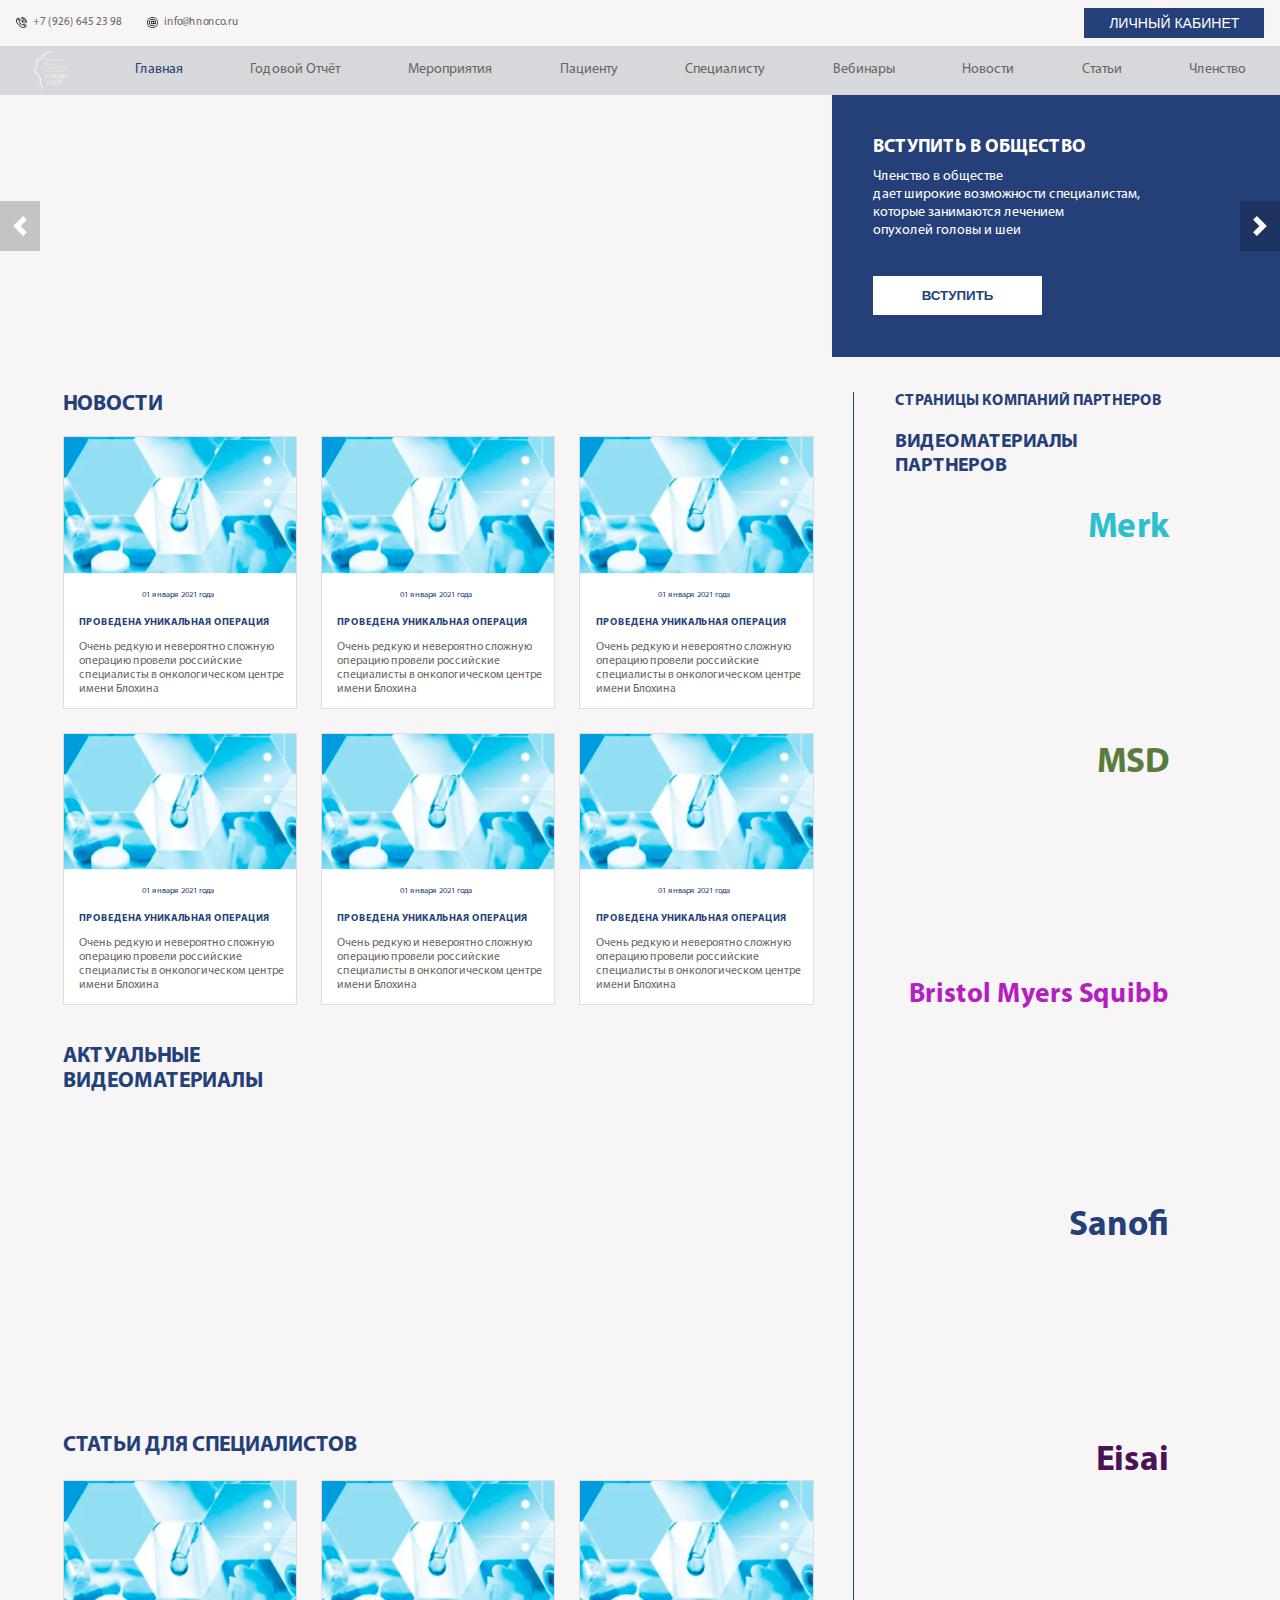
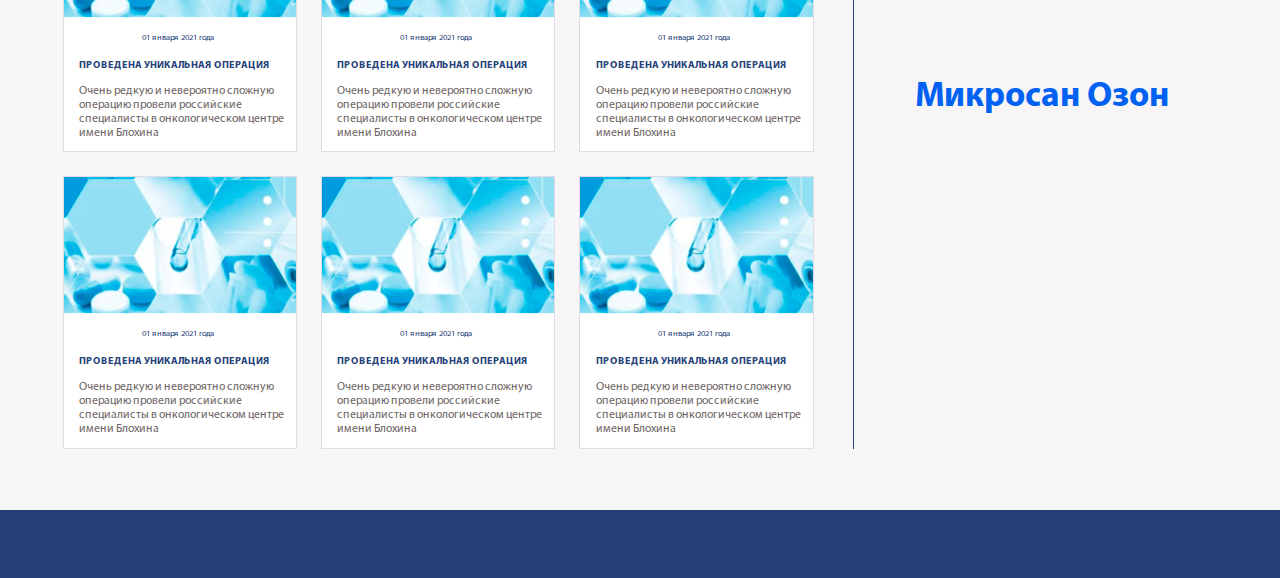
==== index.html @ f00aff85 "update" ====
<!DOCTYPE html>
<html lang="en">

<head>
    <meta charset="UTF-8">
    <meta http-equiv="X-UA-Compatible" content="IE=edge">
    <meta name="viewport" content="width=device-width, initial-scale=1.0">
    <!-- ChiefSlider CSS -->
    <link rel="stylesheet" href="./styles/css/chief-slider.min.css">
    <!-- ChiefSlider JavaScript -->
    <script defer src="./js/chief-slider.js"></script>
    <link href="./fonts/myriad/stylesheet.css" rel="stylesheet" type="text/css">
    <link rel="stylesheet" href="./styles/css/main.css">
    <script src="./js/slider.js"></script>
    <title>hnoco</title>
</head>

<body>
    <header class="header">
        <div class="contacts">
            <div class="tel">
                <img src="./img/028-telephone-2.png" alt="telephone img" class="tel__img">
                <div class="tel__number">
                    +7 (926) 645 23 98
                </div>
            </div>
            <div class="mail">
                <img src="./img/025-arroba.png" alt="mail img" class="mail__img">
                <div class="mail__number">
                    info@hnonco.ru
                </div>
            </div>
        </div>
        <a href="#" class="account-link">
            <button class="bnt-link">Личный кабинет</button>

        </a>
    </header>
    <nav class="navigation">
        <img src="./img/logo.png" alt="logo" class="navigation__logo">

        <a href="#" class="navigation__link clicked">Главная</a>
        <a href="#" class="navigation__link">Годовой отчёт</a>
        <a href="#" class="navigation__link">Мероприятия</a>
        <a href="#" class="navigation__link">Пациенту</a>
        <a href="#" class="navigation__link">Специалисту</a>
        <a href="#" class="navigation__link">Вебинары</a>
        <a href="#" class="navigation__link">Новости</a>
        <a href="#" class="navigation__link">Статьи</a>
        <a href="#" class="navigation__link">Членство</a>
    </nav>

    <section class="content">
        <div class="slider-container">
            <div class="slider">
                <div class="slider__container">
                    <div class="slider__wrapper">
                        <div class="slider__items">
                            <div class="slider__item">
                                <div class="content-intro">
                                    <div class="intro-img"> </div>
                                    <div class="intro-offer">
                                        <h3 class="intro-offer__title">
                                            ВСТУПИТЬ В ОБЩЕСТВО
                                        </h3>
                                        <p class="intro-offer__subtitle">
                                            Членство в обществе<br>
                                            дает широкие возможности специалистам,<br>
                                            которые занимаются лечением<br>
                                            опухолей головы и шеи<br>
                                        </p>
                                        <a href="https://hnonco.ru/login-2/" class="account-link">
                                            <button class="intro-offer__btn">
                                                <p class="intro-offer__btn-text">ВСТУПИТЬ</p>
                                            </button>
                                        </a>
                                    </div>

                                </div>
                            </div>
                            <div class="slider__item">
                                <div class="content-intro">
                                    <div class="intro-img answer-img"> </div>
                                    <div class="intro-offer">
                                        <h3 class="intro-offer__title">
                                            ГОДОВОЙ ОТЧЁТ 2020
                                        </h3>
                                        <p class="intro-offer__subtitle">
                                            НОО "Российское общество специалистов по опухолям головы и шеи"
                                        </p>
                                        <a href="http://evland.tilda.ws/rosogsh" class="account-link">
                                            <button class="intro-offer__btn">
                                                <p class="intro-offer__btn-text">ПОСМОТРЕТЬ</p>

                                            </button>
                                        </a>
                                    </div>

                                </div>
                            </div>
                            <div class="slider__item">
                                <div class="content-intro">
                                    <div class="intro-img journal-img"> </div>
                                    <div class="intro-offer">
                                        <h3 class="intro-offer__title">
                                            4-ЫЙ НОМЕР ЖУРНАЛА
                                        </h3>
                                        <p class="intro-offer__subtitle">
                                            Вышел в свет 4-ый номер <br>журнала "Опухоли головы и шеи" ежеквартальный за
                                            2020 год
                                        </p>
                                        <a href="https://hnonco.ru/%d0%bb%d0%b8%d1%82%d0%b5%d1%80%d0%b0%d1%82%d1%83%d1%80%d0%b0-2/"
                                            class="account-link">
                                            <button class="intro-offer__btn">
                                                <p class="intro-offer__btn-text">ВСТУПИТЬ</p>

                                            </button>
                                        </a>
                                    </div>

                                </div>
                            </div>
                            <div class="slider__item">
                                <div class="content-intro">
                                    <div class="intro-img  web-cycle"> </div>
                                    <div class="intro-offer">
                                        <h3 class="intro-offer__title">
                                            ЦИКЛ ВЕБ-КОНФЕРЕНЦИЙ
                                        </h3>
                                        <p class="intro-offer__subtitle">
                                            На вебинарах и конференциях<br>
                                            будут рассмотрены актуальные подходы<br>
                                            к лечению плоскоклеточного рака<br>
                                            головы и шеи при помощи инновационных<br>
                                            лекарственных препаратов<br>
                                        </p>
                                        <a href="https://hnonco.ru/login-2/" class="account-link">
                                            <button class="intro-offer__btn">
                                                <p class="intro-offer__btn-text">ЗАРЕГИСТРИРОВАТЬСЯ</p>
                                            </button>
                                        </a>
                                    </div>

                                </div>
                            </div>
                        </div>
                    </div>
                </div>
                <!-- Кнопки для перехода к предыдущему и следующему слайду -->
                <a href="#" class="slider__control" data-slide="prev"></a>
                <a href="#" class="slider__control" data-slide="next"></a>
            </div>
        </div>
        <div class="content-main">
            <div class="content-group group-left">
                <section class="news">
                    <h3 class="news__title">
                        Новости
                    </h3>
                    <div class="blocks">
                        <div class="block">
                            <img src="./img/news.png" alt="news-photo" class="block__img">
                            <p class="block__data">
                                01 января 2021 года
                            </p>
                            <h5 class="block__title">
                                ПРОВЕДЕНА УНИКАЛЬНАЯ ОПЕРАЦИЯ
                            </h5>
                            <p class="block__subtitle">
                                Очень редкую и невероятно сложную операцию провели российские специалисты в
                                онкологическом центре имени Блохина
                            </p>
                        </div>
                        <div class="block">
                            <img src="./img/news.png" alt="news-photo" class="block__img">
                            <p class="block__data">
                                01 января 2021 года
                            </p>
                            <h5 class="block__title">
                                ПРОВЕДЕНА УНИКАЛЬНАЯ ОПЕРАЦИЯ
                            </h5>
                            <p class="block__subtitle">
                                Очень редкую и невероятно сложную операцию провели российские специалисты в
                                онкологическом центре имени Блохина
                            </p>
                        </div>
                        <div class="block">
                            <img src="./img/news.png" alt="news-photo" class="block__img">
                            <p class="block__data">
                                01 января 2021 года
                            </p>
                            <h5 class="block__title">
                                ПРОВЕДЕНА УНИКАЛЬНАЯ ОПЕРАЦИЯ
                            </h5>
                            <p class="block__subtitle">
                                Очень редкую и невероятно сложную операцию провели российские специалисты в
                                онкологическом центре имени Блохина
                            </p>
                        </div>
                        <div class="block">
                            <img src="./img/news.png" alt="news-photo" class="block__img">
                            <p class="block__data">
                                01 января 2021 года
                            </p>
                            <h5 class="block__title">
                                ПРОВЕДЕНА УНИКАЛЬНАЯ ОПЕРАЦИЯ
                            </h5>
                            <p class="block__subtitle">
                                Очень редкую и невероятно сложную операцию провели российские специалисты в
                                онкологическом центре имени Блохина
                            </p>
                        </div>
                        <div class="block">
                            <img src="./img/news.png" alt="news-photo" class="block__img">
                            <p class="block__data">
                                01 января 2021 года
                            </p>
                            <h5 class="block__title">
                                ПРОВЕДЕНА УНИКАЛЬНАЯ ОПЕРАЦИЯ
                            </h5>
                            <p class="block__subtitle">
                                Очень редкую и невероятно сложную операцию провели российские специалисты в
                                онкологическом центре имени Блохина
                            </p>
                        </div>
                        <div class="block">
                            <img src="./img/news.png" alt="news-photo" class="block__img">
                            <p class="block__data">
                                01 января 2021 года
                            </p>
                            <h5 class="block__title">
                                ПРОВЕДЕНА УНИКАЛЬНАЯ ОПЕРАЦИЯ
                            </h5>
                            <p class="block__subtitle">
                                Очень редкую и невероятно сложную операцию провели российские специалисты в
                                онкологическом центре имени Блохина
                            </p>
                        </div>
                    </div>
                </section>

                <section class="video">
                    <h3 class="video__title">
                        АКТУАЛЬНЫЕ<br>
                        ВИДЕОМАТЕРИАЛЫ
                    </h3>
                    <iframe class="video__iframe" width="560" height="315"
                        src="https://www.youtube.com/embed/0UIRRcX-kuA" title="YouTube video player" frameborder="0"
                        allow="accelerometer; autoplay; clipboard-write; encrypted-media; gyroscope; picture-in-picture"
                        allowfullscreen></iframe>
                </section>
                <section class="articles">
                    <h3 class="articles__title">
                        СТАТЬИ ДЛЯ СПЕЦИАЛИСТОВ
                    </h3>
                    <div class="blocks">
                        <div class="block">
                            <img src="./img/news.png" alt="news-photo" class="block__img">
                            <p class="block__data">
                                01 января 2021 года
                            </p>
                            <h5 class="block__title">
                                ПРОВЕДЕНА УНИКАЛЬНАЯ ОПЕРАЦИЯ
                            </h5>
                            <p class="block__subtitle">
                                Очень редкую и невероятно сложную операцию провели российские специалисты в
                                онкологическом центре имени Блохина
                            </p>
                        </div>
                        <div class="block">
                            <img src="./img/news.png" alt="news-photo" class="block__img">
                            <p class="block__data">
                                01 января 2021 года
                            </p>
                            <h5 class="block__title">
                                ПРОВЕДЕНА УНИКАЛЬНАЯ ОПЕРАЦИЯ
                            </h5>
                            <p class="block__subtitle">
                                Очень редкую и невероятно сложную операцию провели российские специалисты в
                                онкологическом центре имени Блохина
                            </p>
                        </div>
                        <div class="block">
                            <img src="./img/news.png" alt="news-photo" class="block__img">
                            <p class="block__data">
                                01 января 2021 года
                            </p>
                            <h5 class="block__title">
                                ПРОВЕДЕНА УНИКАЛЬНАЯ ОПЕРАЦИЯ
                            </h5>
                            <p class="block__subtitle">
                                Очень редкую и невероятно сложную операцию провели российские специалисты в
                                онкологическом центре имени Блохина
                            </p>
                        </div>
                        <div class="block">
                            <img src="./img/news.png" alt="news-photo" class="block__img">
                            <p class="block__data">
                                01 января 2021 года
                            </p>
                            <h5 class="block__title">
                                ПРОВЕДЕНА УНИКАЛЬНАЯ ОПЕРАЦИЯ
                            </h5>
                            <p class="block__subtitle">
                                Очень редкую и невероятно сложную операцию провели российские специалисты в
                                онкологическом центре имени Блохина
                            </p>
                        </div>
                        <div class="block">
                            <img src="./img/news.png" alt="news-photo" class="block__img">
                            <p class="block__data">
                                01 января 2021 года
                            </p>
                            <h5 class="block__title">
                                ПРОВЕДЕНА УНИКАЛЬНАЯ ОПЕРАЦИЯ
                            </h5>
                            <p class="block__subtitle">
                                Очень редкую и невероятно сложную операцию провели российские специалисты в
                                онкологическом центре имени Блохина
                            </p>
                        </div>
                        <div class="block">
                            <img src="./img/news.png" alt="news-photo" class="block__img">
                            <p class="block__data">
                                01 января 2021 года
                            </p>
                            <h5 class="block__title">
                                ПРОВЕДЕНА УНИКАЛЬНАЯ ОПЕРАЦИЯ
                            </h5>
                            <p class="block__subtitle">
                                Очень редкую и невероятно сложную операцию провели российские специалисты в
                                онкологическом центре имени Блохина
                            </p>
                        </div>
                    </div>
                </section>
            </div>
            <div class="line">
            </div>
            <aside class="content-group about-partners">
                <h5 class="content-group__title">
                    СТРАНИЦЫ КОМПАНИЙ ПАРТНЕРОВ
                </h5>

                <div class="partners-video">
                    <h6 class="partners-video__text">
                        ВИДЕОМАТЕРИАЛЫ ПАРТНЕРОВ
                    </h6>
                    <div class="partner-video">
                        <h6 class="partner-video__title merck">
                            Merk
                        </h6>
                        <iframe class="partner-video__iframe" width="560" height="315"
                            src="https://www.youtube.com/embed/0UIRRcX-kuA" title="YouTube video player" frameborder="0"
                            allow="accelerometer; autoplay; clipboard-write; encrypted-media; gyroscope; picture-in-picture"
                            allowfullscreen></iframe>
                    </div>
                    <div class="partner-video">
                        <h6 class="partner-video__title msk">
                            MSD
                        </h6>
                        <iframe class="partner-video__iframe" width="560" height="315"
                            src="https://www.youtube.com/embed/0UIRRcX-kuA" title="YouTube video player" frameborder="0"
                            allow="accelerometer; autoplay; clipboard-write; encrypted-media; gyroscope; picture-in-picture"
                            allowfullscreen></iframe>
                    </div>
                    <div class="partner-video">
                        <h6 class="partner-video__title bristol">
                            Bristol Myers Squibb
                        </h6>
                        <iframe class="partner-video__iframe" width="560" height="315"
                            src="https://www.youtube.com/embed/0UIRRcX-kuA" title="YouTube video player" frameborder="0"
                            allow="accelerometer; autoplay; clipboard-write; encrypted-media; gyroscope; picture-in-picture"
                            allowfullscreen></iframe>
                    </div>
                    <div class="partner-video">
                        <h6 class="partner-video__title sanofi">
                            Sanofi
                        </h6>
                        <iframe class="partner-video__iframe" width="560" height="315"
                            src="https://www.youtube.com/embed/0UIRRcX-kuA" title="YouTube video player" frameborder="0"
                            allow="accelerometer; autoplay; clipboard-write; encrypted-media; gyroscope; picture-in-picture"
                            allowfullscreen></iframe>
                    </div>
                    <div class="partner-video">
                        <h6 class="partner-video__title eisai">
                            Eisai
                        </h6>
                        <iframe class="partner-video__iframe" width="560" height="315"
                            src="https://www.youtube.com/embed/0UIRRcX-kuA" title="YouTube video player" frameborder="0"
                            allow="accelerometer; autoplay; clipboard-write; encrypted-media; gyroscope; picture-in-picture"
                            allowfullscreen></iframe>
                    </div>
                    <div class="partner-video">
                        <h6 class="partner-video__title microsan">
                            Микросан Озон
                        </h6>
                        <iframe class="partner-video__iframe" width="560" height="315"
                            src="https://www.youtube.com/embed/0UIRRcX-kuA" title="YouTube video player" frameborder="0"
                            allow="accelerometer; autoplay; clipboard-write; encrypted-media; gyroscope; picture-in-picture"
                            allowfullscreen></iframe>
                    </div>
                </div>
                <div class="partners-text">

                </div>
            </aside>
        </div>
    </section>
    <footer class="footer"></footer>
</body>

</html>
---- styles/css/chief-slider.min.css ----
/*!
* chiefSlider
*   site: https://itchief.ru/javascript/slider
*   github: https://github.com/itchief/ui-components
*
* Copyright 2018-2021 Alexander Maltsev
* Licensed under MIT (https://github.com/itchief/ui-components/blob/master/LICENSE)
*/.slider{position:relative}.slider__container{overflow:hidden}.slider__items{display:flex;transition:transform .5s ease}.slider_disable-transition{transition:none}.slider__item{flex:0 0 100%;max-width:100%;user-select:none}.slider__control{position:absolute;top:50%;display:flex;align-items:center;justify-content:center;width:40px;color:#fff;text-align:center;height:50px;transform:translateY(-50%);background:rgba(0,0,0,.2)}.slider__control_hide{display:none}.slider__control[data-slide=prev]{left:0}.slider__control[data-slide=next]{right:0}.slider__control:focus,.slider__control:hover{color:#fff;text-decoration:none;outline:0;background:rgba(0,0,0,.3)}.slider__control::before{content:'';display:inline-block;width:20px;height:20px;background:transparent no-repeat center center;background-size:100% 100%}.slider__control[data-slide=prev]::before{background-image:url("data:image/svg+xml;charset=utf8,%3Csvg xmlns='http://www.w3.org/2000/svg' fill='%23fff' viewBox='0 0 8 8'%3E%3Cpath d='M5.25 0l-4 4 4 4 1.5-1.5-2.5-2.5 2.5-2.5-1.5-1.5z'/%3E%3C/svg%3E")}.slider__control[data-slide=next]::before{background-image:url("data:image/svg+xml;charset=utf8,%3Csvg xmlns='http://www.w3.org/2000/svg' fill='%23fff' viewBox='0 0 8 8'%3E%3Cpath d='M2.75 0l-1.5 1.5 2.5 2.5-2.5 2.5 1.5 1.5 4-4-4-4z'/%3E%3C/svg%3E")}.slider__indicators{position:absolute;right:0;bottom:0;left:0;z-index:15;display:flex;justify-content:center;padding-left:0;margin-right:15%;margin-left:15%;list-style:none;margin-top:0;margin-bottom:0}.slider__indicators li{box-sizing:content-box;flex:0 1 auto;width:30px;height:5px;margin-right:3px;margin-left:3px;text-indent:-999px;cursor:pointer;background-color:rgba(255,255,255,.5);background-clip:padding-box;border-top:15px solid transparent;border-bottom:15px solid transparent}.slider__indicators li.active{background-color:rgba(255,255,255,.9)}
---- fonts/myriad/stylesheet.css ----
@font-face {
    font-family: 'Myriad Pro';
    src: url('MyriadPro-SemiboldIt.eot');
    src: local('Myriad Pro Semibold Italic'), local('MyriadPro-SemiboldIt'),
        url('MyriadPro-SemiboldIt.eot?#iefix') format('embedded-opentype'),
        url('MyriadPro-SemiboldIt.woff2') format('woff2'),
        url('MyriadPro-SemiboldIt.woff') format('woff'),
        url('MyriadPro-SemiboldIt.ttf') format('truetype');
    font-weight: 600;
    font-style: italic;
}

@font-face {
    font-family: 'Myriad Pro';
    src: url('MyriadPro-Black.eot');
    src: local('Myriad Pro Black'), local('MyriadPro-Black'),
        url('MyriadPro-Black.eot?#iefix') format('embedded-opentype'),
        url('MyriadPro-Black.woff2') format('woff2'),
        url('MyriadPro-Black.woff') format('woff'),
        url('MyriadPro-Black.ttf') format('truetype');
    font-weight: 900;
    font-style: normal;
}

@font-face {
    font-family: 'Myriad Pro';
    src: url('MyriadPro-Semibold.eot');
    src: local('Myriad Pro Semibold'), local('MyriadPro-Semibold'),
        url('MyriadPro-Semibold.eot?#iefix') format('embedded-opentype'),
        url('MyriadPro-Semibold.woff2') format('woff2'),
        url('MyriadPro-Semibold.woff') format('woff'),
        url('MyriadPro-Semibold.ttf') format('truetype');
    font-weight: 600;
    font-style: normal;
}

@font-face {
    font-family: 'Myriad Pro';
    src: url('MyriadPro-BlackIt.eot');
    src: local('Myriad Pro Black Italic'), local('MyriadPro-BlackIt'),
        url('MyriadPro-BlackIt.eot?#iefix') format('embedded-opentype'),
        url('MyriadPro-BlackIt.woff2') format('woff2'),
        url('MyriadPro-BlackIt.woff') format('woff'),
        url('MyriadPro-BlackIt.ttf') format('truetype');
    font-weight: 900;
    font-style: italic;
}

@font-face {
    font-family: 'Myriad Pro';
    src: url('MyriadPro-Regular.eot');
    src: local('Myriad Pro Regular'), local('MyriadPro-Regular'),
        url('MyriadPro-Regular.eot?#iefix') format('embedded-opentype'),
        url('MyriadPro-Regular.woff2') format('woff2'),
        url('MyriadPro-Regular.woff') format('woff'),
        url('MyriadPro-Regular.ttf') format('truetype');
    font-weight: normal;
    font-style: normal;
}

@font-face {
    font-family: 'Myriad Pro';
    src: url('MyriadPro-Bold.eot');
    src: local('Myriad Pro Bold'), local('MyriadPro-Bold'),
        url('MyriadPro-Bold.eot?#iefix') format('embedded-opentype'),
        url('MyriadPro-Bold.woff2') format('woff2'),
        url('MyriadPro-Bold.woff') format('woff'),
        url('MyriadPro-Bold.ttf') format('truetype');
    font-weight: bold;
    font-style: normal;
}

@font-face {
    font-family: 'Myriad Pro';
    src: url('MyriadPro-BoldIt.eot');
    src: local('Myriad Pro Bold Italic'), local('MyriadPro-BoldIt'),
        url('MyriadPro-BoldIt.eot?#iefix') format('embedded-opentype'),
        url('MyriadPro-BoldIt.woff2') format('woff2'),
        url('MyriadPro-BoldIt.woff') format('woff'),
        url('MyriadPro-BoldIt.ttf') format('truetype');
    font-weight: bold;
    font-style: italic;
}

@font-face {
    font-family: 'Myriad Pro';
    src: url('MyriadPro-LightIt.eot');
    src: local('Myriad Pro Light Italic'), local('MyriadPro-LightIt'),
        url('MyriadPro-LightIt.eot?#iefix') format('embedded-opentype'),
        url('MyriadPro-LightIt.woff2') format('woff2'),
        url('MyriadPro-LightIt.woff') format('woff'),
        url('MyriadPro-LightIt.ttf') format('truetype');
    font-weight: 300;
    font-style: italic;
}

@font-face {
    font-family: 'Myriad Pro';
    src: url('MyriadPro-It.eot');
    src: local('Myriad Pro Italic'), local('MyriadPro-It'),
        url('MyriadPro-It.eot?#iefix') format('embedded-opentype'),
        url('MyriadPro-It.woff2') format('woff2'),
        url('MyriadPro-It.woff') format('woff'),
        url('MyriadPro-It.ttf') format('truetype');
    font-weight: normal;
    font-style: italic;
}

@font-face {
    font-family: 'Myriad Pro';
    src: url('MyriadPro-Light.eot');
    src: local('Myriad Pro Light'), local('MyriadPro-Light'),
        url('MyriadPro-Light.eot?#iefix') format('embedded-opentype'),
        url('MyriadPro-Light.woff2') format('woff2'),
        url('MyriadPro-Light.woff') format('woff'),
        url('MyriadPro-Light.ttf') format('truetype');
    font-weight: 300;
    font-style: normal;
}
---- styles/css/main.css ----
html {
  font-size: 12px;
}

@media screen and (min-width: 1px) and (max-width: 359px) {
  html {
    font-size: 9px;
  }
}

@media screen and (min-width: 360px) and (max-width: 450px) {
  html {
    font-size: 12px;
  }
}

@media screen and (min-width: 451px) and (max-width: 599px) {
  html {
    font-size: 14px;
  }
}

@media screen and (min-width: 600px) and (max-width: 767px) {
  html {
    font-size: 15px;
  }
}

@media screen and (min-width: 768px) and (max-width: 1090px) {
  html {
    font-size: 9px;
  }
}

@media screen and (min-width: 1090px) and (max-width: 1209px) {
  html {
    font-size: 10px;
  }
}

@media screen and (min-width: 1210px) and (max-width: 1300px) {
  html {
    font-size: 11px;
  }
}

@media screen and (min-width: 1301px) and (max-width: 1400px) {
  html {
    font-size: 12px;
  }
}

@media screen and (min-width: 1401px) and (max-width: 1500px) {
  html {
    font-size: 12px;
  }
}

@media screen and (min-width: 1501px) and (max-width: 1600px) {
  html {
    font-size: 13px;
  }
}

@media screen and (min-width: 1601px) and (max-width: 1700px) {
  html {
    font-size: 14px;
  }
}

@media screen and (min-width: 1700px) and (max-width: 1800px) {
  html {
    font-size: 15px;
  }
}

@media screen and (min-width: 1800px) and (max-width: 11930px) {
  html {
    font-size: 16px;
  }
}

body {
  margin: 0px;
  padding: 0px;
  font-size: 1rem;
  font-weight: 400;
  font-family: 'Myriad Pro','Courier New', Courier, monospace;
  color: #6d6464;
  background-color: #f7f5f5;
}

.header {
  display: -webkit-box;
  display: -ms-flexbox;
  display: flex;
  -webkit-box-pack: justify;
      -ms-flex-pack: justify;
          justify-content: space-between;
  -webkit-box-align: center;
      -ms-flex-align: center;
          align-items: center;
  margin: 0px;
  padding: 0px;
  background-color: #f7f5f5;
  height: 4.16667rem;
}

.contacts {
  margin-left: 1.42222rem;
  display: -webkit-box;
  display: -ms-flexbox;
  display: flex;
  -webkit-box-orient: horizontal;
  -webkit-box-direction: normal;
      -ms-flex-direction: row;
          flex-direction: row;
}

.tel {
  display: -webkit-box;
  display: -ms-flexbox;
  display: flex;
  -webkit-box-align: center;
      -ms-flex-align: center;
          align-items: center;
  -webkit-box-pack: center;
      -ms-flex-pack: center;
          justify-content: center;
  margin-right: 2.31111rem;
}

.tel__img {
  width: 1rem;
  height: auto;
  margin-right: 0.55556rem;
}

.tel__number {
  font-size: 1rem;
  font-weight: 400;
  font-family: 'Myriad Pro','Courier New', Courier, monospace;
  color: #6d6464;
}

.mail {
  display: -webkit-box;
  display: -ms-flexbox;
  display: flex;
  -webkit-box-align: center;
      -ms-flex-align: center;
          align-items: center;
  -webkit-box-pack: center;
      -ms-flex-pack: center;
          justify-content: center;
  margin-right: 0.83333rem;
}

.mail__img {
  width: 1rem;
  height: auto;
  margin-right: 0.55556rem;
}

.mail__number {
  font-size: 1rem;
  font-weight: 400;
  font-family: 'Myriad Pro','Courier New', Courier, monospace;
  color: #6d6464;
}

.bnt-link {
  width: auto;
  height: 2.70222rem;
  background-color: #253f78;
  border-color: transparent;
  border-width: 0px;
  color: white;
  padding: 0rem 2.27556rem;
  margin-right: 1.42222rem;
  font-size: 1.27778rem;
  text-transform: uppercase;
}

.account-link {
  outline: none;
  text-decoration: none;
}

.navigation {
  width: 100%;
  display: -webkit-box;
  display: -ms-flexbox;
  display: flex;
  -ms-flex-pack: distribute;
      justify-content: space-around;
  height: 4.44444rem;
  -webkit-box-align: center;
      -ms-flex-align: center;
          align-items: center;
  background-color: #d7d8db;
}

.navigation__logo {
  height: 3.55556rem;
}

.navigation__link {
  text-transform: capitalize;
  text-decoration: none;
  color: #6d6464;
  font-size: 1.28rem;
}

.clicked {
  color: #253f78;
}

.content-intro {
  display: -ms-grid;
  display: grid;
  -ms-grid-columns: 65% 1fr;
      grid-template-columns: 65% 1fr;
  height: 23.82222rem;
  width: 100%;
}

.intro-img {
  width: 100%;
  background-image: url("./../../img/doc-pen.png");
  background-size: cover;
  background-position: center;
  background-repeat: no-repeat;
}

.intro-offer {
  position: relative;
  background-color: #253f78;
  color: #fff;
  padding: 3.76889rem;
}

.intro-offer__title {
  margin: 0rem;
  font-size: 1.70667rem;
  font-weight: bold;
}

.intro-offer__subtitle {
  margin: 0rem;
  margin-top: 0.83333rem;
  font-size: 1.28rem;
}

.intro-offer__btn {
  position: absolute;
  bottom: 3.76889rem;
  height: 3.55556rem;
  width: 15.28889rem;
  outline: none;
  background-color: white;
  border-width: 0px;
}

.intro-offer__btn-text {
  margin: 0rem;
  font-size: 1.28;
  font-weight: bold;
  color: #253f78;
}

.answer-img {
  background-image: url("./../../img/slider1.png");
}

.journal-img {
  background-image: url("./../../img/Mask-Group.png");
}

.web-cycle {
  background-image: url("./../../img/web-cycle.png");
}

.slider {
  width: 100%;
  height: 23.82222rem;
}

.slider__container {
  height: 23.82222rem;
  width: 100%;
  margin: 0 auto;
}

.slider__wrapper {
  height: 23.82222rem;
  width: 100%;
  overflow: hidden;
}

.slider__item {
  -webkit-box-flex: 0;
      -ms-flex: 0 0 100%;
          flex: 0 0 100%;
  width: 100%;
  height: 23.82222rem;
  display: -webkit-box;
  display: -ms-flexbox;
  display: flex;
  -webkit-box-pack: center;
      -ms-flex-pack: center;
          justify-content: center;
  -webkit-box-align: center;
      -ms-flex-align: center;
          align-items: center;
  color: rgba(255, 255, 255, 0.8);
  font-size: 7rem;
}

.slider-container {
  width: 100%;
  height: 23.82222rem;
}

.content-main {
  margin: 0rem 5.68889rem;
  margin-top: 3.2rem;
  display: -ms-grid;
  display: grid;
  -ms-grid-columns: 1fr 3px 24.88889rem;
      grid-template-columns: 1fr 3px 24.88889rem;
  grid-gap: 3.55556rem;
  max-width: 1100px;
}

.content-group__title {
  margin: 0rem 0rem 1.77778rem 0rem;
  font-weight: bold;
  font-size: 1.42222rem;
  color: #253f78;
}

.news__title {
  margin: 0rem;
  margin-bottom: 1.77778rem;
  text-transform: uppercase;
  font-weight: bold;
  font-size: 1.99111rem;
  color: #253f78;
}

.blocks {
  display: -ms-grid;
  display: grid;
  -ms-grid-columns: 1fr 1fr 1fr;
      grid-template-columns: 1fr 1fr 1fr;
  -webkit-box-align: center;
      -ms-flex-align: center;
          align-items: center;
  gap: 2.13333rem;
  width: auto;
}

.block {
  background-color: white;
  display: -webkit-box;
  display: -ms-flexbox;
  display: flex;
  -webkit-box-orient: vertical;
  -webkit-box-direction: normal;
      -ms-flex-direction: column;
          flex-direction: column;
  -webkit-box-pack: center;
      -ms-flex-pack: center;
          justify-content: center;
  max-width: 21.15556rem;
  border-width: 1px;
  border-style: solid;
  border-color: #dfdce6;
  border-width: 1px;
}

.block__img {
  height: 12.44444rem;
}

.block__data {
  margin: 1.42222rem 0rem 1.42222rem 7.11111rem;
  font-size: 0.78222rem;
  color: #253f78;
}

.block__title {
  margin: 0rem;
  margin-left: 1.42222rem;
  color: #253f78;
  font-weight: bold;
  font-size: 0.92444rem;
}

.block__subtitle {
  margin-left: 1.42222rem;
  font-weight: normal;
  font-size: 1.06667rem;
}

.video {
  margin-top: 3.55556rem;
}

.video__title {
  font-weight: bold;
  font-size: 1.99111rem;
  color: #253f78;
}

.video__iframe {
  -webkit-box-flex: 0;
      -ms-flex: 0 0 80%;
          flex: 0 0 80%;
  width: 100%;
  height: 24.88889rem;
}

.articles {
  margin-top: 3.55556rem;
}

.articles__title {
  font-weight: bold;
  font-size: 1.99111rem;
  color: #253f78;
}

.partners-video__text {
  margin: 0rem;
  font-weight: bold;
  font-size: 1.81333rem;
  color: #253f78;
}

.partner-video__title {
  text-align: right;
  margin: 0rem;
  font-weight: bold;
  font-size: 3.2rem;
  color: #253f78;
  margin-top: 2.66667rem;
  margin-bottom: 0.88889rem;
}

.partner-video__iframe {
  max-width: 33.33333rem;
  width: 100%;
  height: 13.68889rem;
}

.microsan {
  color: #0061f3;
}

.eisai {
  color: #4b1155;
}

.sanofi {
  color: #253f78;
}

.bristol {
  font-size: 2.48889rem;
  color: #b41fc1;
}

.msk {
  color: #587c3d;
}

.merck {
  color: #2dbfce;
}

.line {
  display: inline;
  width: 1px;
  height: auto;
  background-color: #253f78;
}

.footer {
  width: 100%;
  background-color: #253f78;
  margin-top: 5.55556rem;
  height: 6.22222rem;
}

.group-left {
  max-width: 68.26667rem;
}

.about-partners {
  display: inline;
}

@media screen and (min-width: 1023px) and (max-width: 1350px) {
  .group-left {
    max-width: 89.6rem;
  }
}

@media screen and (min-width: 1px) and (max-width: 980px) {
  .about-partners {
    display: none;
  }
  .line {
    display: none;
  }
  .content-main {
    margin: 0rem 5.68889rem;
    margin-top: 3.2rem;
    display: -ms-grid;
    display: grid;
    -ms-grid-columns: 1fr;
        grid-template-columns: 1fr;
  }
  .group-left {
    max-width: 106.66667rem;
  }
}

@media screen and (min-width: 1px) and (max-width: 767px) {
  .content-intro {
    display: none;
  }
  .slider-container {
    display: none;
  }
  .blocks {
    margin: 0rem auto;
    display: -webkit-box;
    display: -ms-flexbox;
    display: flex;
    -webkit-box-orient: vertical;
    -webkit-box-direction: normal;
        -ms-flex-direction: column;
            flex-direction: column;
    -webkit-box-align: center;
        -ms-flex-align: center;
            align-items: center;
    -webkit-box-pack: center;
        -ms-flex-pack: center;
            justify-content: center;
  }
  .block {
    width: 100%;
  }
  .navigation {
    width: 100%;
    height: auto;
    display: -webkit-box;
    display: -ms-flexbox;
    display: flex;
    -ms-flex-pack: distribute;
        justify-content: space-around;
    -webkit-box-orient: vertical;
    -webkit-box-direction: normal;
        -ms-flex-direction: column;
            flex-direction: column;
    -webkit-box-align: center;
        -ms-flex-align: center;
            align-items: center;
    background-color: #d7d8db;
  }
  .navigation__logo {
    height: 3.55556rem;
    margin-top: 10px;
  }
  .navigation__link {
    margin: 1.11111rem 0rem;
    text-transform: capitalize;
    text-decoration: none;
    color: #6d6464;
    font-size: 1.28rem;
  }
  .blocks {
    -webkit-box-flex: 0;
        -ms-flex: 0 0 80%;
            flex: 0 0 80%;
    gap: 2.13333rem;
  }
  .header {
    display: -webkit-box;
    display: -ms-flexbox;
    display: flex;
    -webkit-box-pack: justify;
        -ms-flex-pack: justify;
            justify-content: space-between;
    -webkit-box-align: center;
        -ms-flex-align: center;
            align-items: center;
    -webkit-box-orient: horizontal;
    -webkit-box-direction: normal;
        -ms-flex-direction: row;
            flex-direction: row;
    margin: 0px;
    padding: 0px;
    background-color: #f7f5f5;
    padding-top: 10px;
    margin-bottom: 20px;
  }
  .contacts {
    margin: 0rem;
    margin-left: 20px;
    -ms-flex-item-align: start;
        align-self: flex-start;
    -webkit-box-align: start;
        -ms-flex-align: start;
            align-items: flex-start;
    -webkit-box-pack: center;
        -ms-flex-pack: center;
            justify-content: center;
    -webkit-box-orient: vertical;
    -webkit-box-direction: normal;
        -ms-flex-direction: column;
            flex-direction: column;
  }
  .tel {
    display: -webkit-box;
    display: -ms-flexbox;
    display: flex;
    -webkit-box-align: center;
        -ms-flex-align: center;
            align-items: center;
    -webkit-box-pack: center;
        -ms-flex-pack: center;
            justify-content: center;
  }
  .tel__img {
    width: 1rem;
    height: auto;
  }
  .tel__number {
    font-size: 1rem;
    font-weight: 400;
    font-family: 'Myriad Pro','Courier New', Courier, monospace;
    color: #6d6464;
  }
  .mail {
    display: -webkit-box;
    display: -ms-flexbox;
    display: flex;
    -webkit-box-align: center;
        -ms-flex-align: center;
            align-items: center;
    -webkit-box-pack: center;
        -ms-flex-pack: center;
            justify-content: center;
  }
  .mail__img {
    margin: 0rem;
    width: 1rem;
    height: auto;
    margin: 1.11111rem 0rem;
  }
  .mail__number {
    margin: 0rem;
    font-size: 1rem;
    font-weight: 400;
    font-family: 'Myriad Pro','Courier New', Courier, monospace;
    color: #6d6464;
  }
  .bnt-link {
    width: auto;
    height: 2.70222rem;
    background-color: #253f78;
    border-color: transparent;
    border-width: 0px;
    color: white;
    margin-right: 1.42222rem;
    font-size: 1.27778rem;
    text-transform: uppercase;
  }
  .articles__title {
    margin-right: auto;
    margin-left: auto;
    width: -webkit-fit-content;
    width: -moz-fit-content;
    width: fit-content;
  }
  .news__title {
    margin-right: auto;
    margin-left: auto;
    width: -webkit-fit-content;
    width: -moz-fit-content;
    width: fit-content;
  }
  .video__title {
    margin-right: auto;
    margin-left: auto;
    width: -webkit-fit-content;
    width: -moz-fit-content;
    width: fit-content;
  }
}

@media screen and (min-width: 1px) and (max-width: 500px) {
  .content {
    margin-left: 0.2rem;
    margin-right: 0.2rem;
  }
  .content-main {
    margin-left: 0.5rem;
    margin-right: 0.5rem;
  }
}
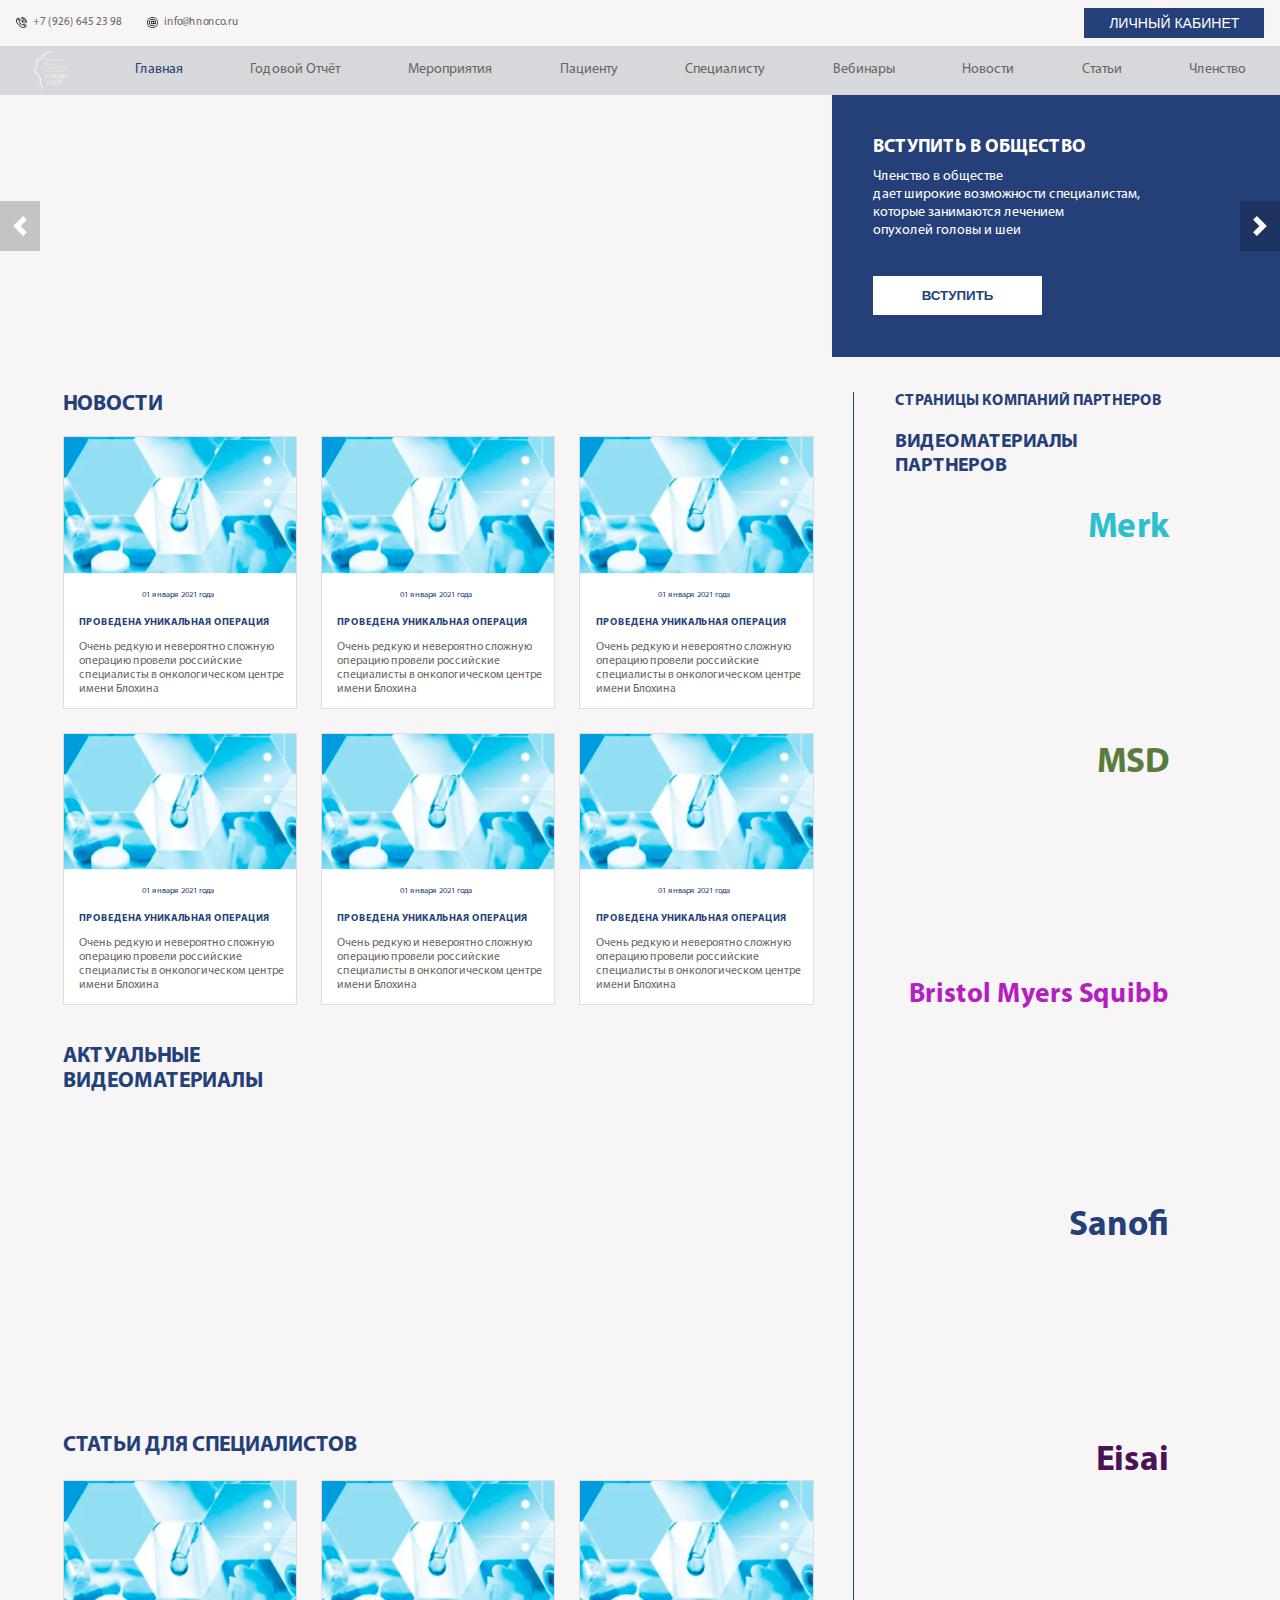
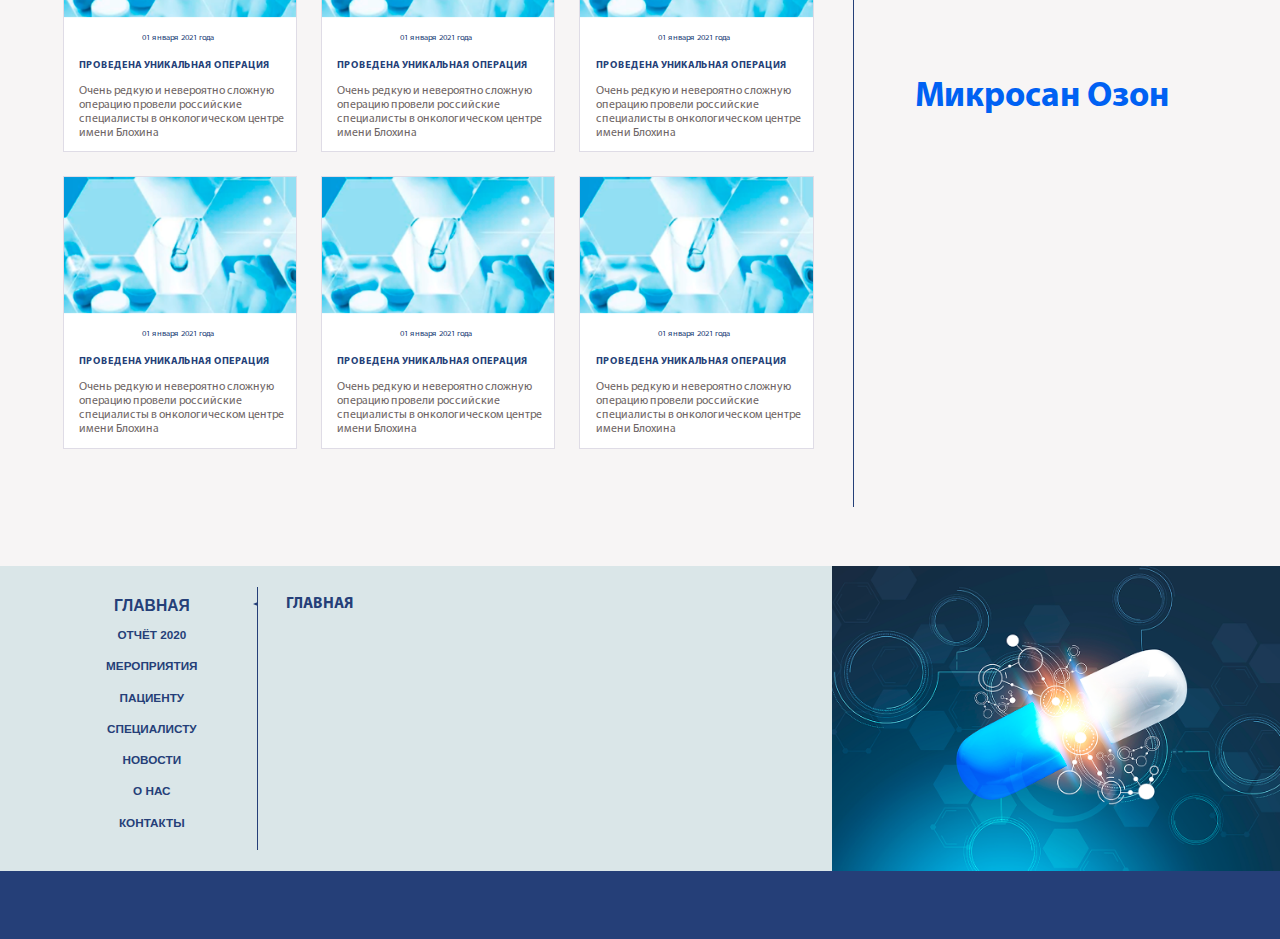
==== commit cc551124: "update final" ====
--- a/index.html
+++ b/index.html
@@ -12,8 +12,14 @@
     <link href="./fonts/myriad/stylesheet.css" rel="stylesheet" type="text/css">
     <link rel="stylesheet" href="./styles/css/main.css">
     <script src="./js/slider.js"></script>
-    <title>hnoco</title>
+    <title>hnonco - alehindev</title>
 </head>
+
+<!--
+    author: alehindev
+    telegram: alehindev
+    email: alehindev@gmail.com
+-->
 
 <body>
     <header class="header">
@@ -39,7 +45,7 @@
     <nav class="navigation">
         <img src="./img/logo.png" alt="logo" class="navigation__logo">
 
-        <a href="#" class="navigation__link clicked">Главная</a>
+        <a href="#" class="navigation__link clicked-link">Главная</a>
         <a href="#" class="navigation__link">Годовой отчёт</a>
         <a href="#" class="navigation__link">Мероприятия</a>
         <a href="#" class="navigation__link">Пациенту</a>
@@ -406,8 +412,58 @@
                 </div>
             </aside>
         </div>
+        <div class="catalog">
+            <div class="catalog-info">
+                <div class="info-nav">
+                    <button class="info-nav__btn" datafilter="main">
+                        <p>ГЛАВНАЯ</p>
+                    </button>
+                    <button class="info-nav__btn clicked" datafilter="report2020">
+                        <p>ОТЧЁТ 2020</p>
+                    </button>
+                    <button class="info-nav__btn" datafilter="events">
+                        <p>МЕРОПРИЯТИЯ</p>
+                    </button>
+                    <button class="info-nav__btn" datafilter="patient">
+                        <p>ПАЦИЕНТУ</p>
+                    </button>
+                    <button class="info-nav__btn" datafilter="for-u">
+                        <p>СПЕЦИАЛИСТУ</p>
+                    </button>
+                    <button class="info-nav__btn" datafilter="news">
+                        <p>НОВОСТИ</p>
+                    </button>
+                    <button class="info-nav__btn" datafilter="about-us">
+                        <p>О НАС</p>
+                    </button>
+                    <button class="info-nav__btn" datafilter="contacts">
+                        <p>КОНТАКТЫ</p>
+                    </button>
+                </div>
+                <div class="info-line"></div>
+                <div class="info-objects">
+                    <div class="info-object" datacategory="report2020">
+                        <h6 class="info-object__title">СТРАТЕГИЧЕСКИЕ ПАРТНЕРЫ ОБЩЕСТВА</h6>
+                        <a href="https://www.merck.com/" class="info-object__link" target="_blank">MERCK</a>
+                        <a href="https://www.msd.ru/home/" class="info-object__link" target="_blank">MSD</a>
+                        <a href="https://www.bms.com/" class="info-object__link" target="_blank">Bristol Myers
+                            Squibb</a>
+                        <h6 class="info-object__title">КОМПАНИИ-ПАРТНЕРЫ ОБЩЕСТВА</h6>
+                        <a href="#" class="info-object__link">Микросан Озон</a>
+                    </div>
+                    <div class="info-object" datacategory="main">
+                        <h6 class="info-object__title">ГЛАВНАЯ</h6>
+                    </div>
+                    <div class="info-object" datacategory="about-us">
+                        <h6 class="info-object__title">О НАС</h6>
+                    </div>
+                </div>
+            </div>
+            <img src="./img/catalog.png" alt="catalog png" class="catalog__img">
+        </div>
     </section>
     <footer class="footer"></footer>
 </body>
+<script src="./js/box-filter.js"></script>
 
 </html>--- a/styles/css/main.css
+++ b/styles/css/main.css
@@ -212,7 +212,7 @@
   font-size: 1.28rem;
 }
 
-.clicked {
+.clicked-link {
   color: #253f78;
 }
 
@@ -424,6 +424,7 @@
 
 .articles {
   margin-top: 3.55556rem;
+  margin-bottom: 5.33333rem;
 }
 
 .articles__title {
@@ -490,12 +491,188 @@
 .footer {
   width: 100%;
   background-color: #253f78;
-  margin-top: 5.55556rem;
   height: 6.22222rem;
 }
 
 .group-left {
   max-width: 68.26667rem;
+}
+
+.catalog {
+  margin: 0rem;
+  margin-top: 5.33333rem;
+  position: relative;
+  display: -ms-grid;
+  display: grid;
+  -ms-grid-columns: 65% 1fr;
+      grid-template-columns: 65% 1fr;
+  height: 27.73333rem;
+  width: 100%;
+  background-color: #dae6e8;
+}
+
+.catalog__img {
+  height: 27.73333rem;
+  width: 100%;
+}
+
+.catalog-info {
+  display: -webkit-box;
+  display: -ms-flexbox;
+  display: flex;
+  -webkit-box-orient: horizontal;
+  -webkit-box-direction: normal;
+      -ms-flex-direction: row;
+          flex-direction: row;
+  -webkit-box-pack: center;
+      -ms-flex-pack: center;
+          justify-content: center;
+  -webkit-box-align: center;
+      -ms-flex-align: center;
+          align-items: center;
+}
+
+.info-nav {
+  display: -webkit-box;
+  display: -ms-flexbox;
+  display: flex;
+  -webkit-box-orient: vertical;
+  -webkit-box-direction: normal;
+      -ms-flex-direction: column;
+          flex-direction: column;
+  margin-right: 2.48889rem;
+  height: 86%;
+}
+
+.info-nav__btn {
+  position: relative;
+  background-color: transparent;
+  border-width: 0px;
+  margin: 0rem;
+  padding: 0rem;
+  margin: 0.88889rem 0rem;
+  width: 14.22222rem;
+  height: 1.06667rem;
+  z-index: 2;
+  outline: none;
+}
+
+.info-nav__btn p {
+  margin: 0rem;
+  padding: 0rem;
+  font-size: 1.06667rem;
+  font-weight: bold;
+  color: #253f78;
+}
+
+.info-nav__btn:hover p {
+  font-size: 1.42222rem;
+  -webkit-transition-timing-function: ease;
+          transition-timing-function: ease;
+  -webkit-transition: 0.3s;
+  transition: 0.3s;
+}
+
+.info-nav__btn:hover::after {
+  content: '';
+  position: absolute;
+  right: -2.5rem;
+  bottom: 0.22222rem;
+  width: 0;
+  height: 0;
+  border-top: 0.24889rem solid transparent;
+  border-right: 0.49778rem solid #253f78;
+  border-bottom: 0.24889rem solid transparent;
+  -webkit-transition: 0.3s;
+  transition: 0.3s;
+  -webkit-transition-timing-function: ease;
+          transition-timing-function: ease;
+}
+
+.clicked p {
+  font-size: 1.42222rem;
+}
+
+.clicked::after {
+  content: '';
+  position: absolute;
+  right: -2.5rem;
+  bottom: 0.22222rem;
+  width: 0;
+  height: 0;
+  border-top: 0.24889rem solid transparent;
+  border-right: 0.49778rem solid #253f78;
+  border-bottom: 0.24889rem solid transparent;
+  -webkit-transition: 0.3s;
+  transition: 0.3s;
+  -webkit-transition-timing-function: ease;
+          transition-timing-function: ease;
+}
+
+.info-line {
+  width: 1px;
+  height: 86%;
+  background-color: #253f78;
+}
+
+.info-objects {
+  height: 86%;
+  width: 500px;
+}
+
+.info-object {
+  margin: 0rem;
+  margin-left: 2.48889rem;
+  display: -webkit-box;
+  display: -ms-flexbox;
+  display: flex;
+  -webkit-box-orient: vertical;
+  -webkit-box-direction: normal;
+      -ms-flex-direction: column;
+          flex-direction: column;
+}
+
+.info-object__title {
+  margin: 0rem;
+  font-size: 1.42222rem;
+  font-weight: bold;
+  color: #253f78;
+  margin: 0.71111rem 0rem;
+}
+
+.info-object__link {
+  position: relative;
+  text-decoration: none;
+  font-size: 1.42222rem;
+  margin: 0.71111rem 0rem;
+  color: #253f78;
+  width: 17.77778rem;
+  height: 2.48889rem;
+}
+
+.info-object__link:hover {
+  color: #00887c;
+  font-size: 1.95556rem;
+  -webkit-transition-timing-function: ease;
+          transition-timing-function: ease;
+  -webkit-transition: 0.3s;
+  transition: 0.3s;
+}
+
+.info-object__link:hover::before {
+  content: '';
+  position: absolute;
+  right: 19.83333rem;
+  bottom: 1.11111rem;
+  width: 0;
+  height: 0;
+  border-top: 0.24889rem solid transparent;
+  border-left: 0.49778rem solid #253f78;
+  border-bottom: 0.24889rem solid transparent;
+  -webkit-transition: 0.3s;
+  transition: 0.3s;
+  -webkit-transition-timing-function: ease;
+          transition-timing-function: ease;
 }
 
 .about-partners {
@@ -529,6 +706,9 @@
 }
 
 @media screen and (min-width: 1px) and (max-width: 767px) {
+  .catalog {
+    display: none;
+  }
   .content-intro {
     display: none;
   }
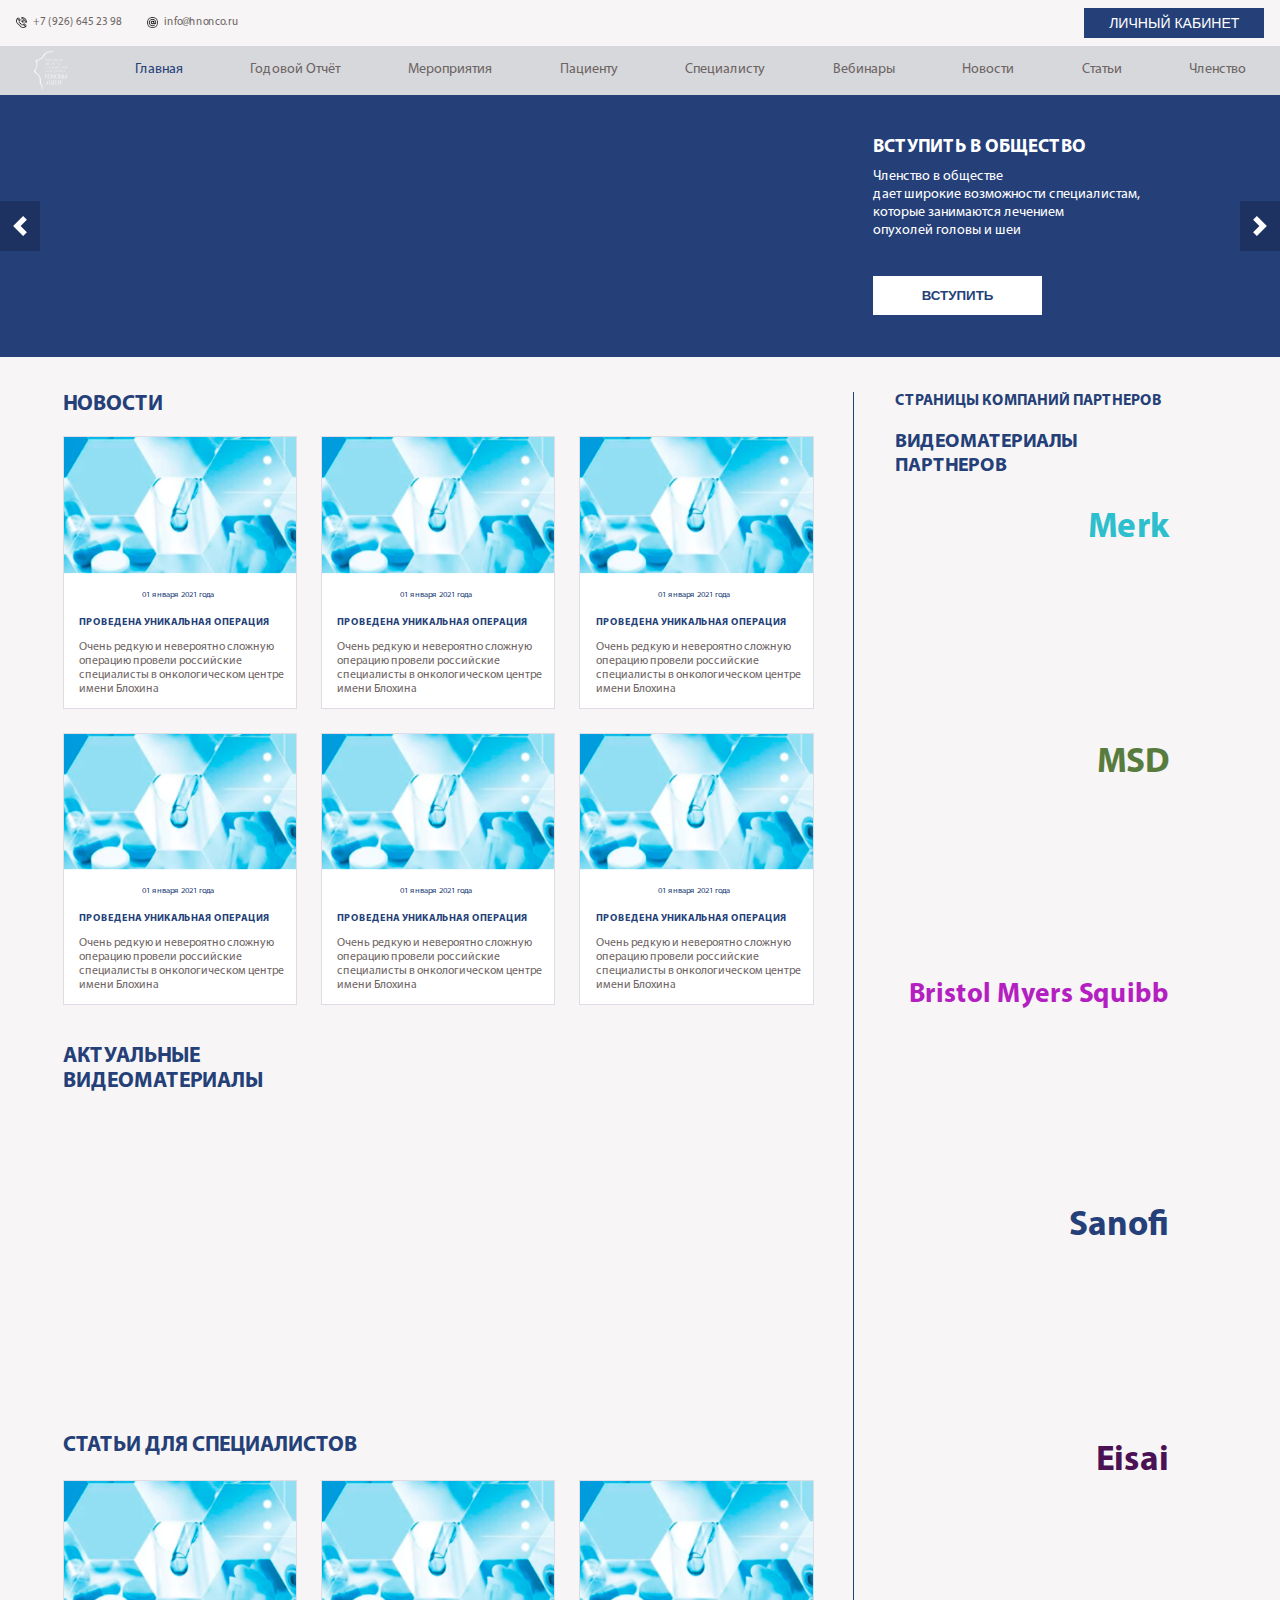
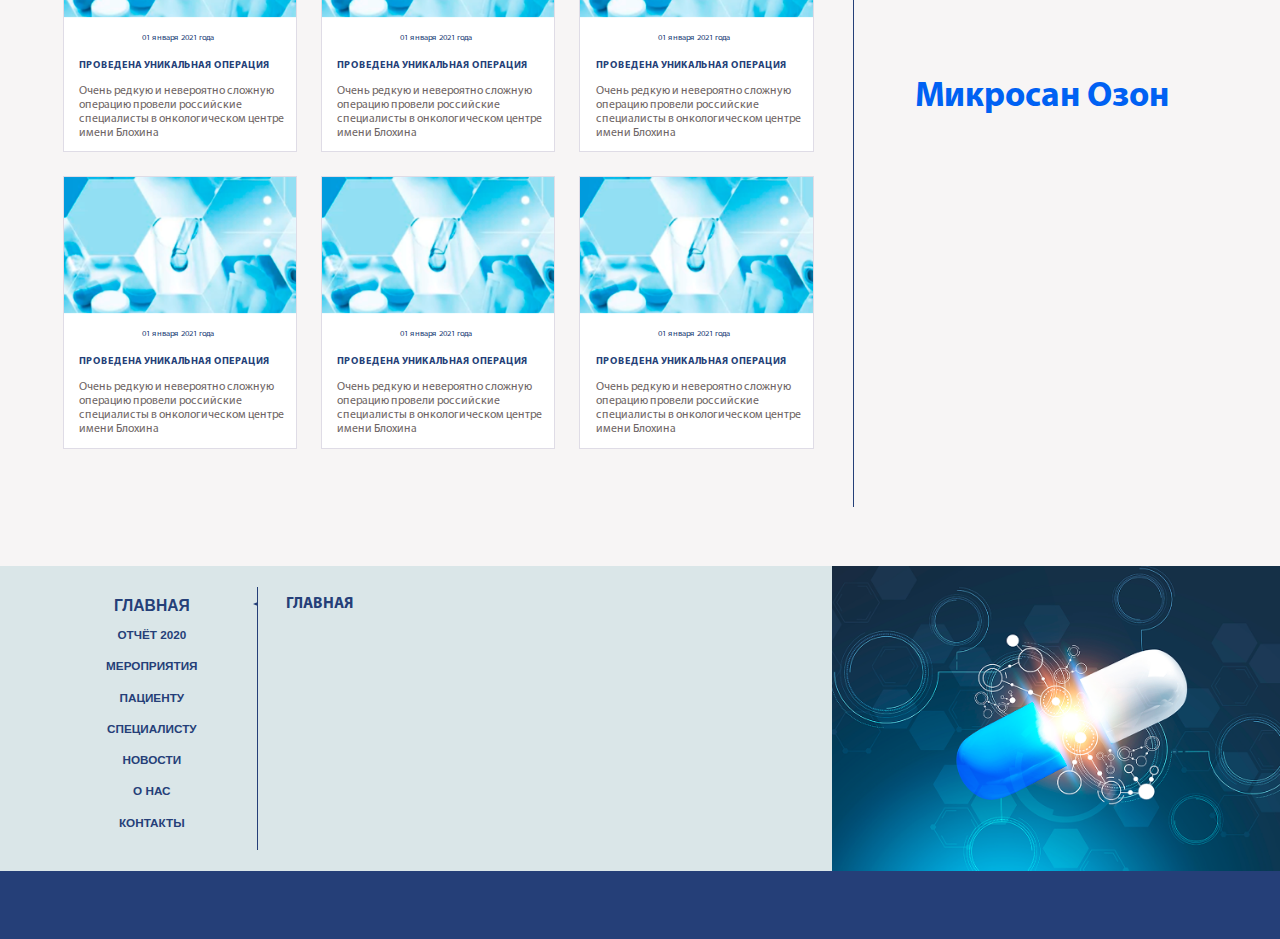
==== commit c0d9ff15: "update" ====
--- a/index.html
+++ b/index.html
@@ -8,10 +8,13 @@
     <!-- ChiefSlider CSS -->
     <link rel="stylesheet" href="./styles/css/chief-slider.min.css">
     <!-- ChiefSlider JavaScript -->
+    <link rel="stylesheet" href="./styles/css/animate.css">
     <script defer src="./js/chief-slider.js"></script>
     <link href="./fonts/myriad/stylesheet.css" rel="stylesheet" type="text/css">
     <link rel="stylesheet" href="./styles/css/main.css">
     <script src="./js/slider.js"></script>
+    <script src="https://code.jquery.com/jquery-3.6.0.js"
+        integrity="sha256-H+K7U5CnXl1h5ywQfKtSj8PCmoN9aaq30gDh27Xc0jk=" crossorigin="anonymous"></script>
     <title>hnonco - alehindev</title>
 </head>
 
@@ -62,7 +65,7 @@
                 <div class="slider__container">
                     <div class="slider__wrapper">
                         <div class="slider__items">
-                            <div class="slider__item">
+                            <div class="slider__item" id="1">
                                 <div class="content-intro">
                                     <div class="intro-img"> </div>
                                     <div class="intro-offer">
@@ -84,7 +87,7 @@
 
                                 </div>
                             </div>
-                            <div class="slider__item">
+                            <div class="slider__item" id="2">
                                 <div class="content-intro">
                                     <div class="intro-img answer-img"> </div>
                                     <div class="intro-offer">
@@ -104,7 +107,7 @@
 
                                 </div>
                             </div>
-                            <div class="slider__item">
+                            <div class="slider__item" id="3">
                                 <div class="content-intro">
                                     <div class="intro-img journal-img"> </div>
                                     <div class="intro-offer">
@@ -126,7 +129,7 @@
 
                                 </div>
                             </div>
-                            <div class="slider__item">
+                            <div class="slider__item" id="4">
                                 <div class="content-intro">
                                     <div class="intro-img  web-cycle"> </div>
                                     <div class="intro-offer">
@@ -260,7 +263,7 @@
                         СТАТЬИ ДЛЯ СПЕЦИАЛИСТОВ
                     </h3>
                     <div class="blocks">
-                        <div class="block">
+                        <div class="block fadeInLeft">
                             <img src="./img/news.png" alt="news-photo" class="block__img">
                             <p class="block__data">
                                 01 января 2021 года
@@ -464,6 +467,11 @@
     </section>
     <footer class="footer"></footer>
 </body>
+<script src="./js/wow.min.js"></script>
+<script>
+    new WOW().init();
+</script>
 <script src="./js/box-filter.js"></script>
+<script src="./js/fadeIn.js"></script>
 
 </html>--- a/styles/css/main.css
+++ b/styles/css/main.css
@@ -217,6 +217,7 @@
 }
 
 .content-intro {
+  background-color: #253f78;
   display: -ms-grid;
   display: grid;
   -ms-grid-columns: 65% 1fr;
@@ -231,6 +232,44 @@
   background-size: cover;
   background-position: center;
   background-repeat: no-repeat;
+}
+
+@-webkit-keyframes fadeInUpBig {
+  0% {
+    opacity: 0;
+    -webkit-transform: translateY(2000px);
+  }
+  100% {
+    opacity: 1;
+    -webkit-transform: translateY(0);
+  }
+}
+
+@keyframes fadeInUpBig {
+  0% {
+    opacity: 0;
+    -webkit-transform: translateY(2000px);
+            transform: translateY(2000px);
+  }
+  100% {
+    opacity: 1;
+    -webkit-transform: translateY(0);
+            transform: translateY(0);
+  }
+}
+
+.fadeInUpBig {
+  -webkit-animation-name: fadeInUpBig;
+  animation-name: fadeInUpBig;
+}
+
+.act {
+  -webkit-animation-timing-function: ease;
+          animation-timing-function: ease;
+  -webkit-animation-duration: 1.5s;
+          animation-duration: 1.5s;
+  -webkit-animation-name: fadeInUpBig;
+  animation-name: fadeInUpBig;
 }
 
 .intro-offer {
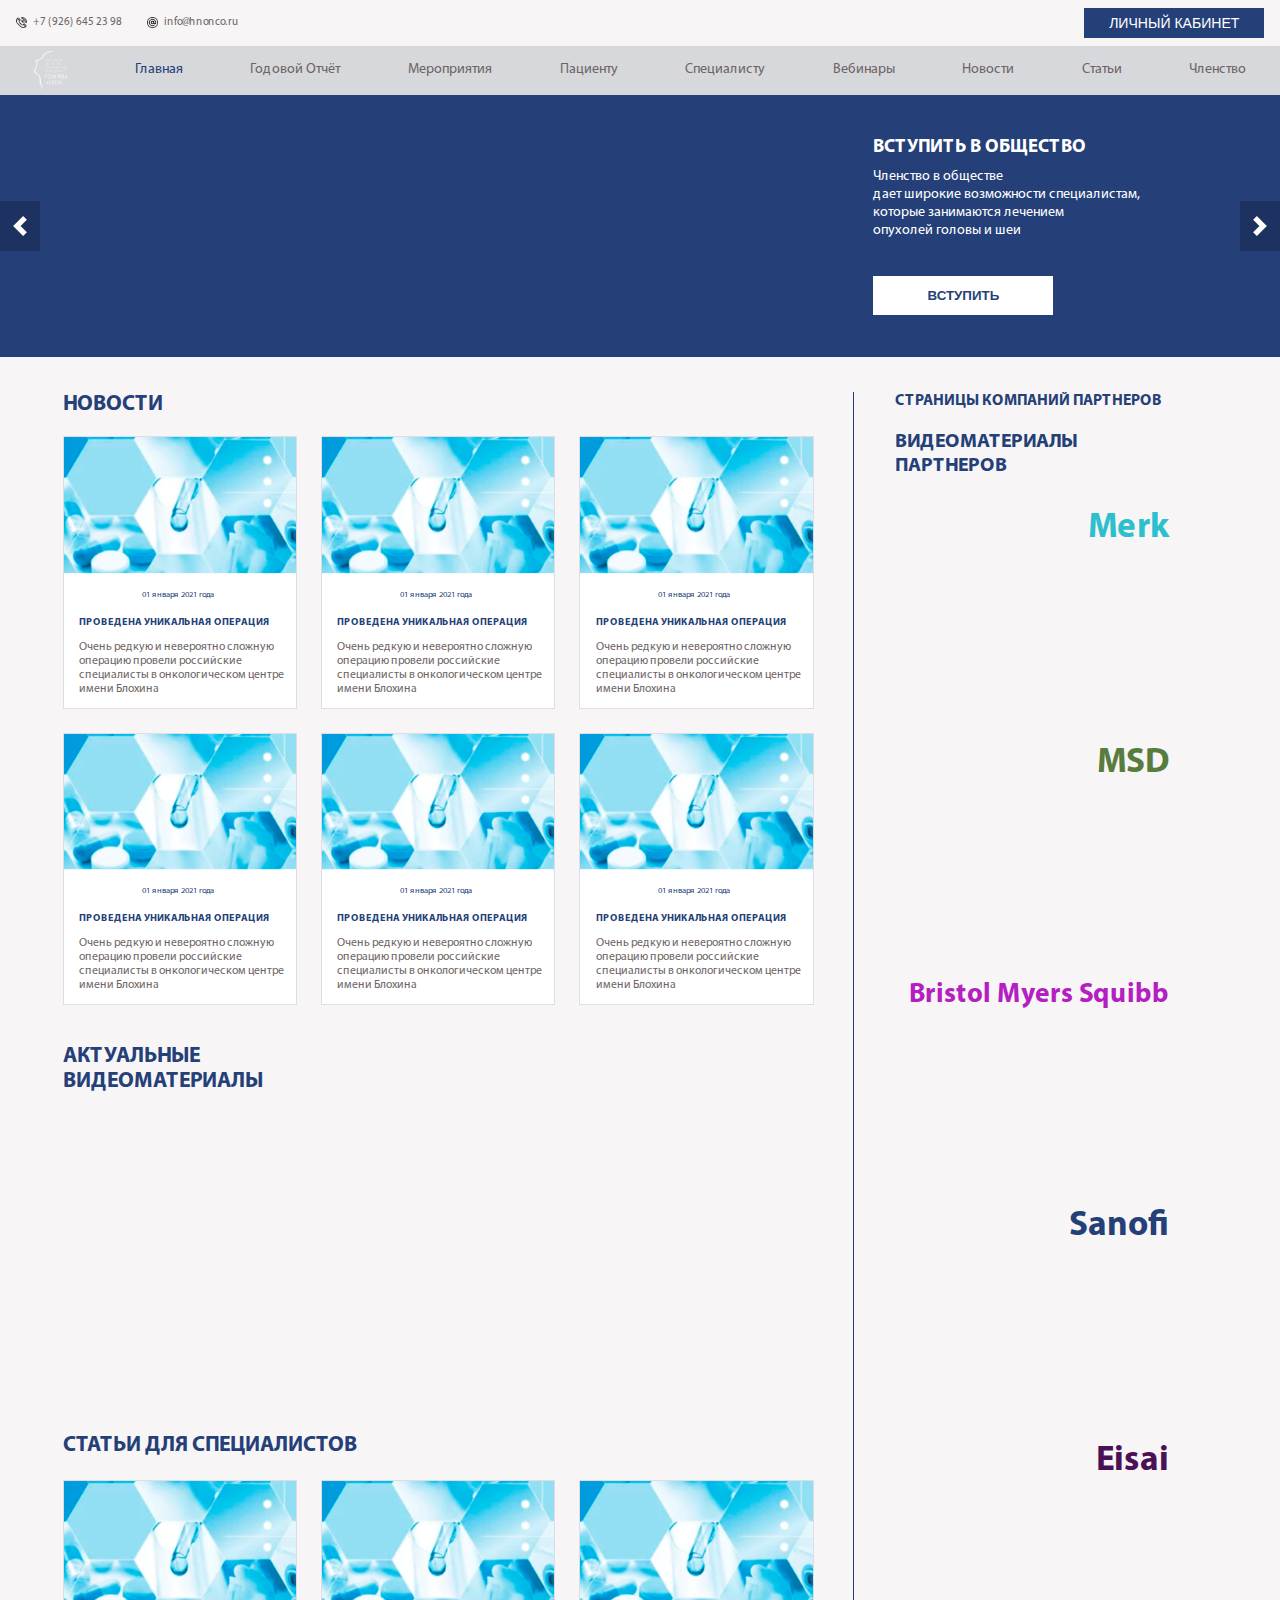
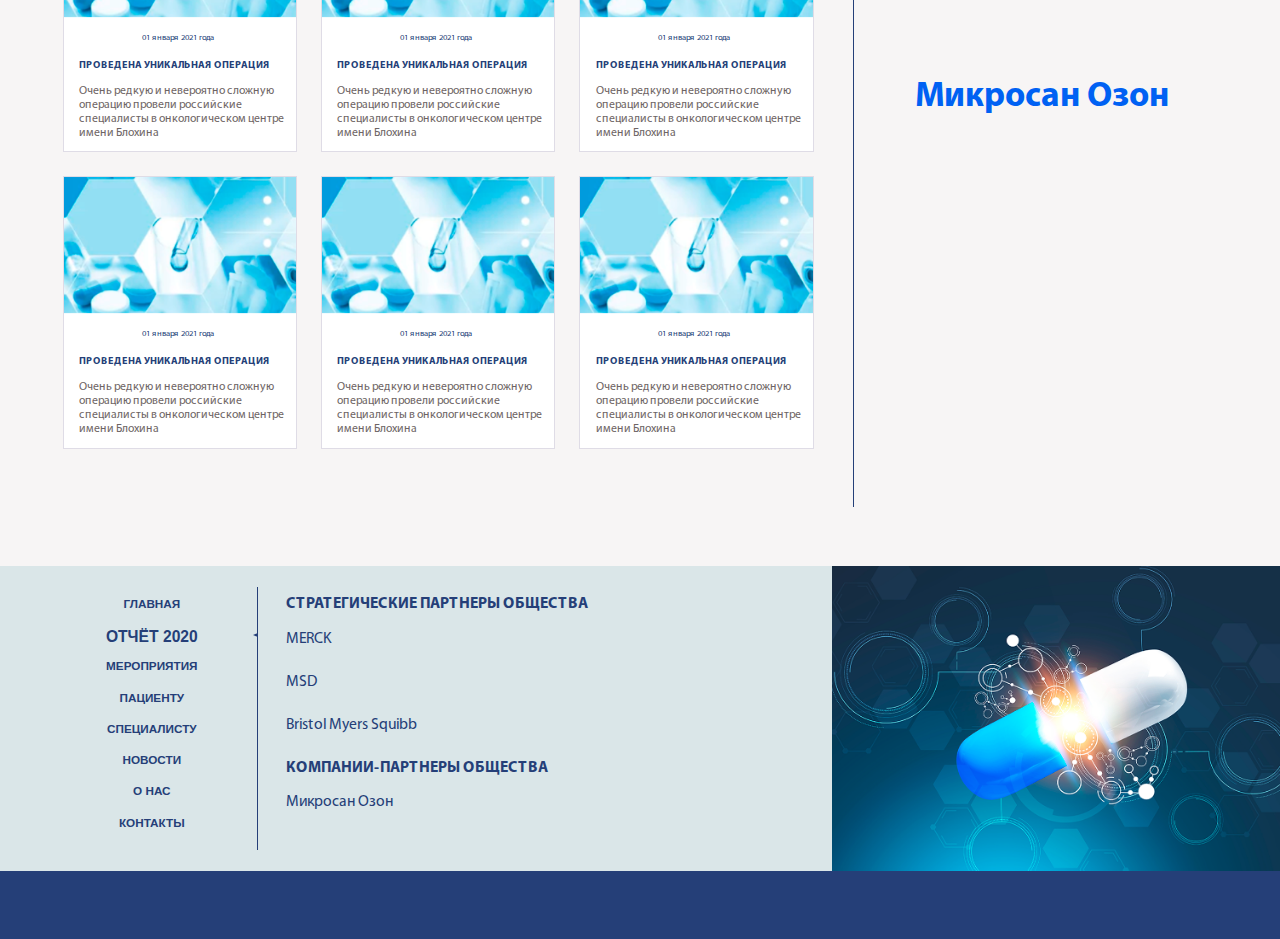
==== commit d53f247f: "update" ====
--- a/index.html
+++ b/index.html
@@ -454,12 +454,6 @@
                         <h6 class="info-object__title">КОМПАНИИ-ПАРТНЕРЫ ОБЩЕСТВА</h6>
                         <a href="#" class="info-object__link">Микросан Озон</a>
                     </div>
-                    <div class="info-object" datacategory="main">
-                        <h6 class="info-object__title">ГЛАВНАЯ</h6>
-                    </div>
-                    <div class="info-object" datacategory="about-us">
-                        <h6 class="info-object__title">О НАС</h6>
-                    </div>
                 </div>
             </div>
             <img src="./img/catalog.png" alt="catalog png" class="catalog__img">
@@ -471,7 +465,7 @@
 <script>
     new WOW().init();
 </script>
+<script src="./js/fadeIn.js"></script>
 <script src="./js/box-filter.js"></script>
-<script src="./js/fadeIn.js"></script>
 
 </html>--- a/styles/css/main.css
+++ b/styles/css/main.css
@@ -295,7 +295,7 @@
   position: absolute;
   bottom: 3.76889rem;
   height: 3.55556rem;
-  width: 15.28889rem;
+  min-width: 16.35556rem;
   outline: none;
   background-color: white;
   border-width: 0px;
@@ -303,6 +303,7 @@
 
 .intro-offer__btn-text {
   margin: 0rem;
+  margin: 0rem 0.55556rem;
   font-size: 1.28;
   font-weight: bold;
   color: #253f78;
@@ -626,6 +627,10 @@
   transition: 0.3s;
   -webkit-transition-timing-function: ease;
           transition-timing-function: ease;
+}
+
+.info-nav__link {
+  text-decoration: none;
 }
 
 .clicked p {
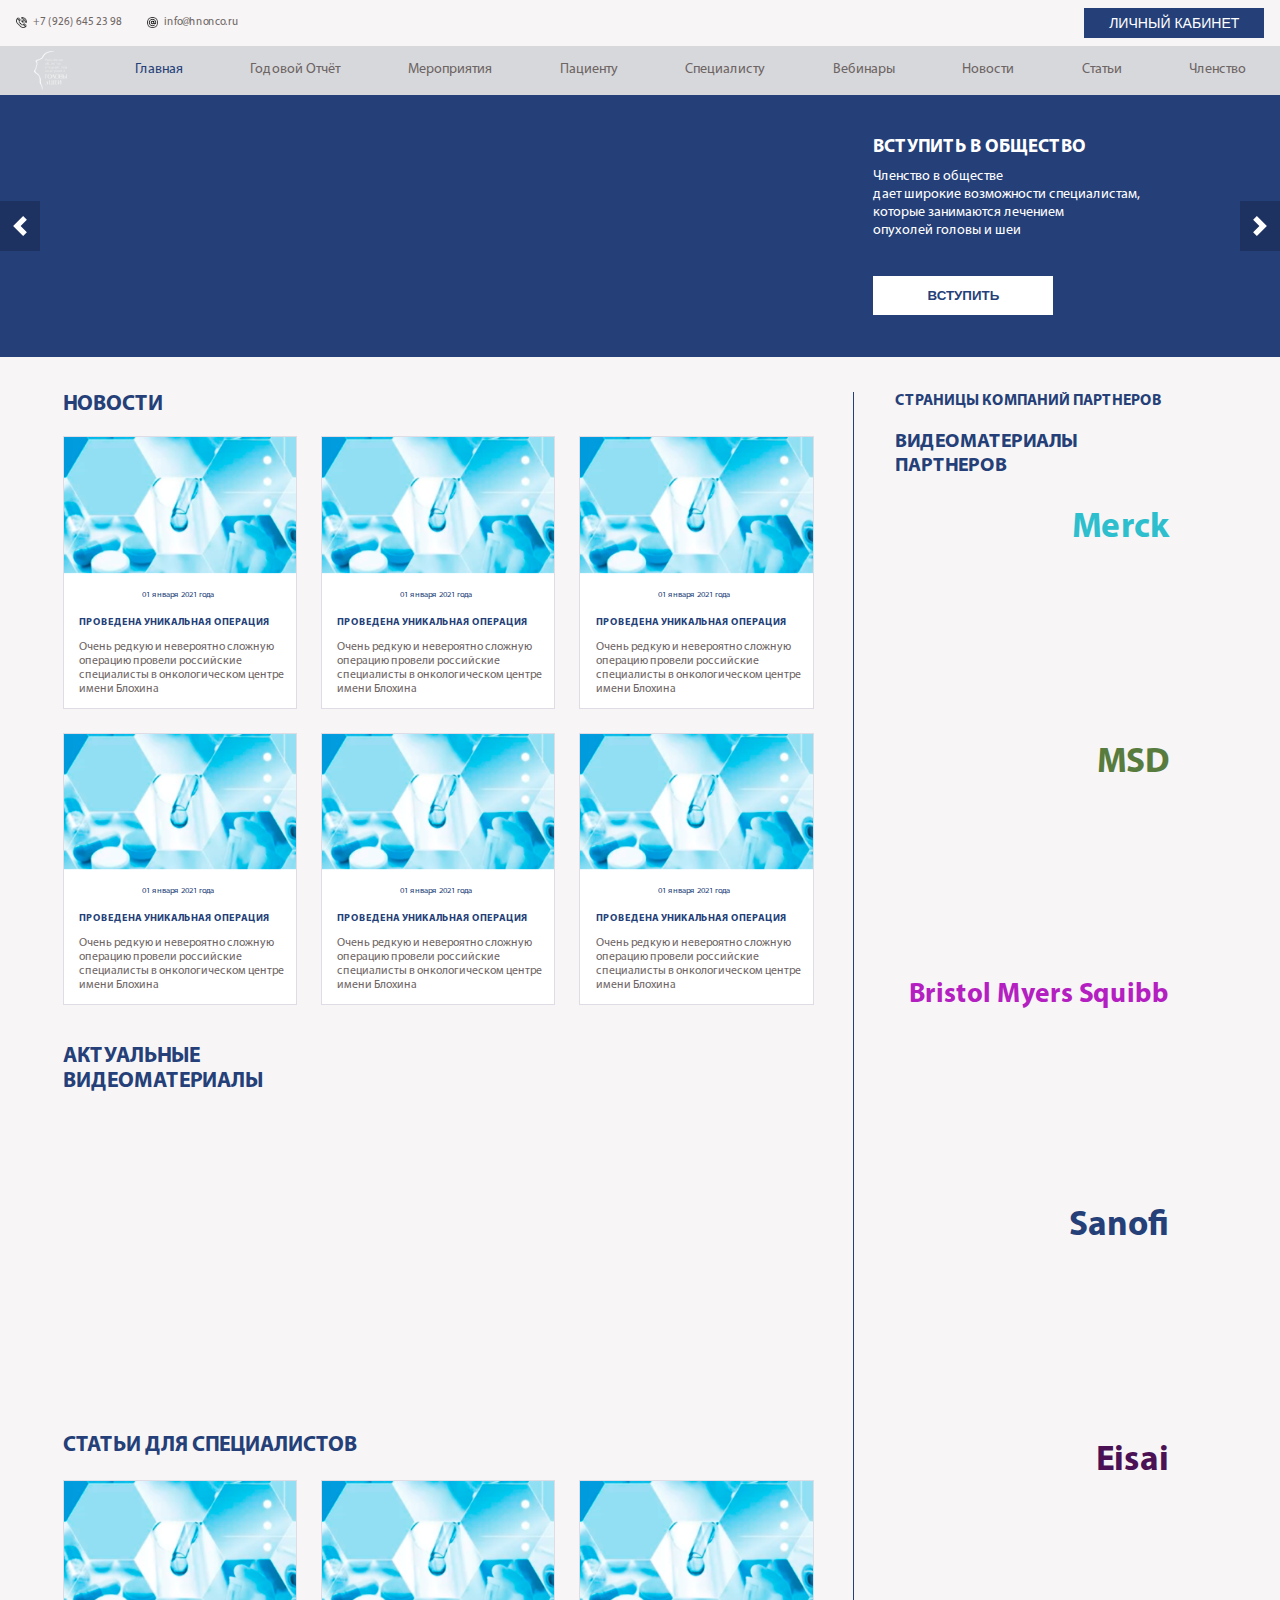
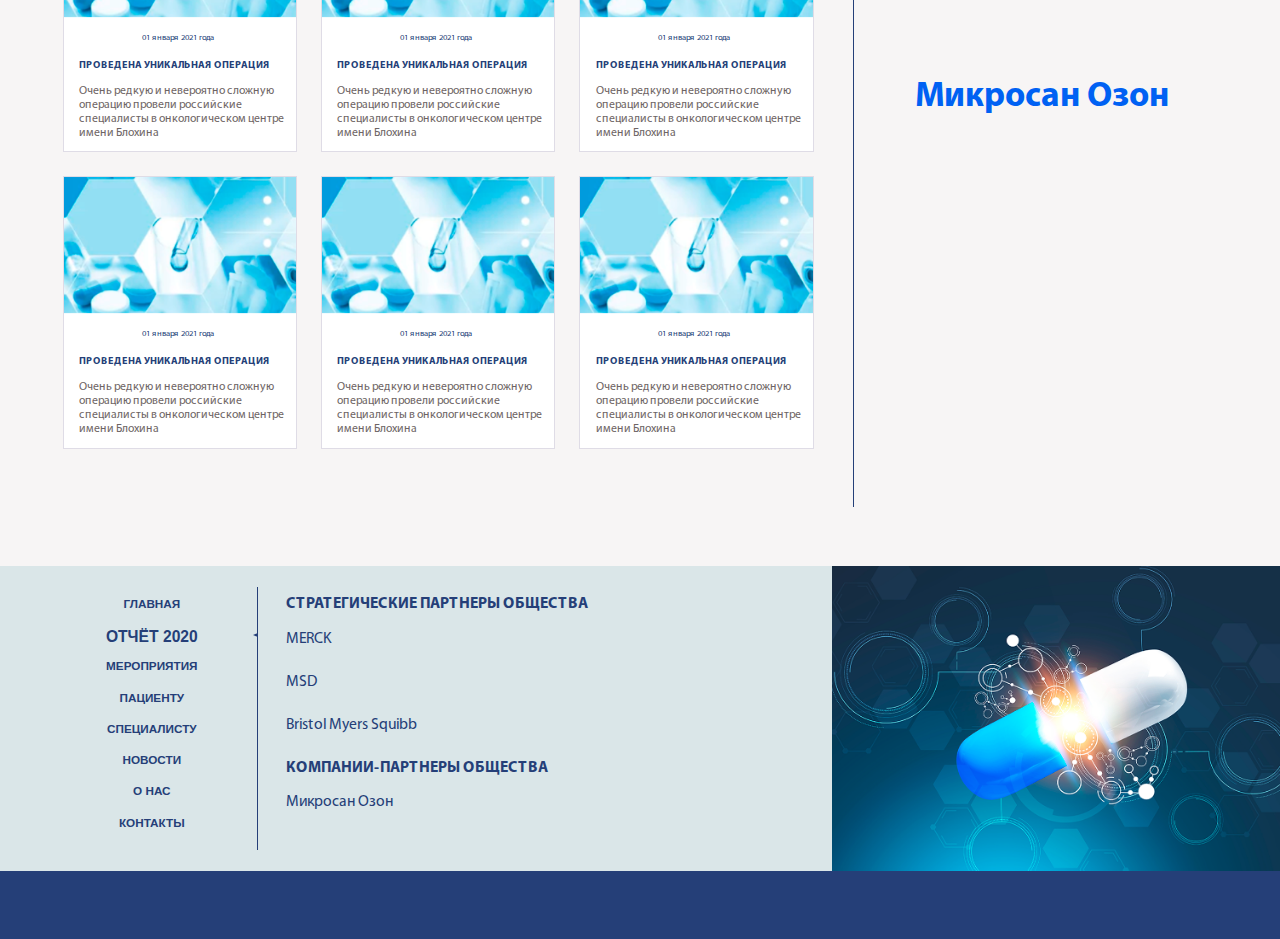
==== commit ed3434b1: "update html" ====
--- a/index.html
+++ b/index.html
@@ -357,7 +357,7 @@
                     </h6>
                     <div class="partner-video">
                         <h6 class="partner-video__title merck">
-                            Merk
+                            Merck
                         </h6>
                         <iframe class="partner-video__iframe" width="560" height="315"
                             src="https://www.youtube.com/embed/0UIRRcX-kuA" title="YouTube video player" frameborder="0"
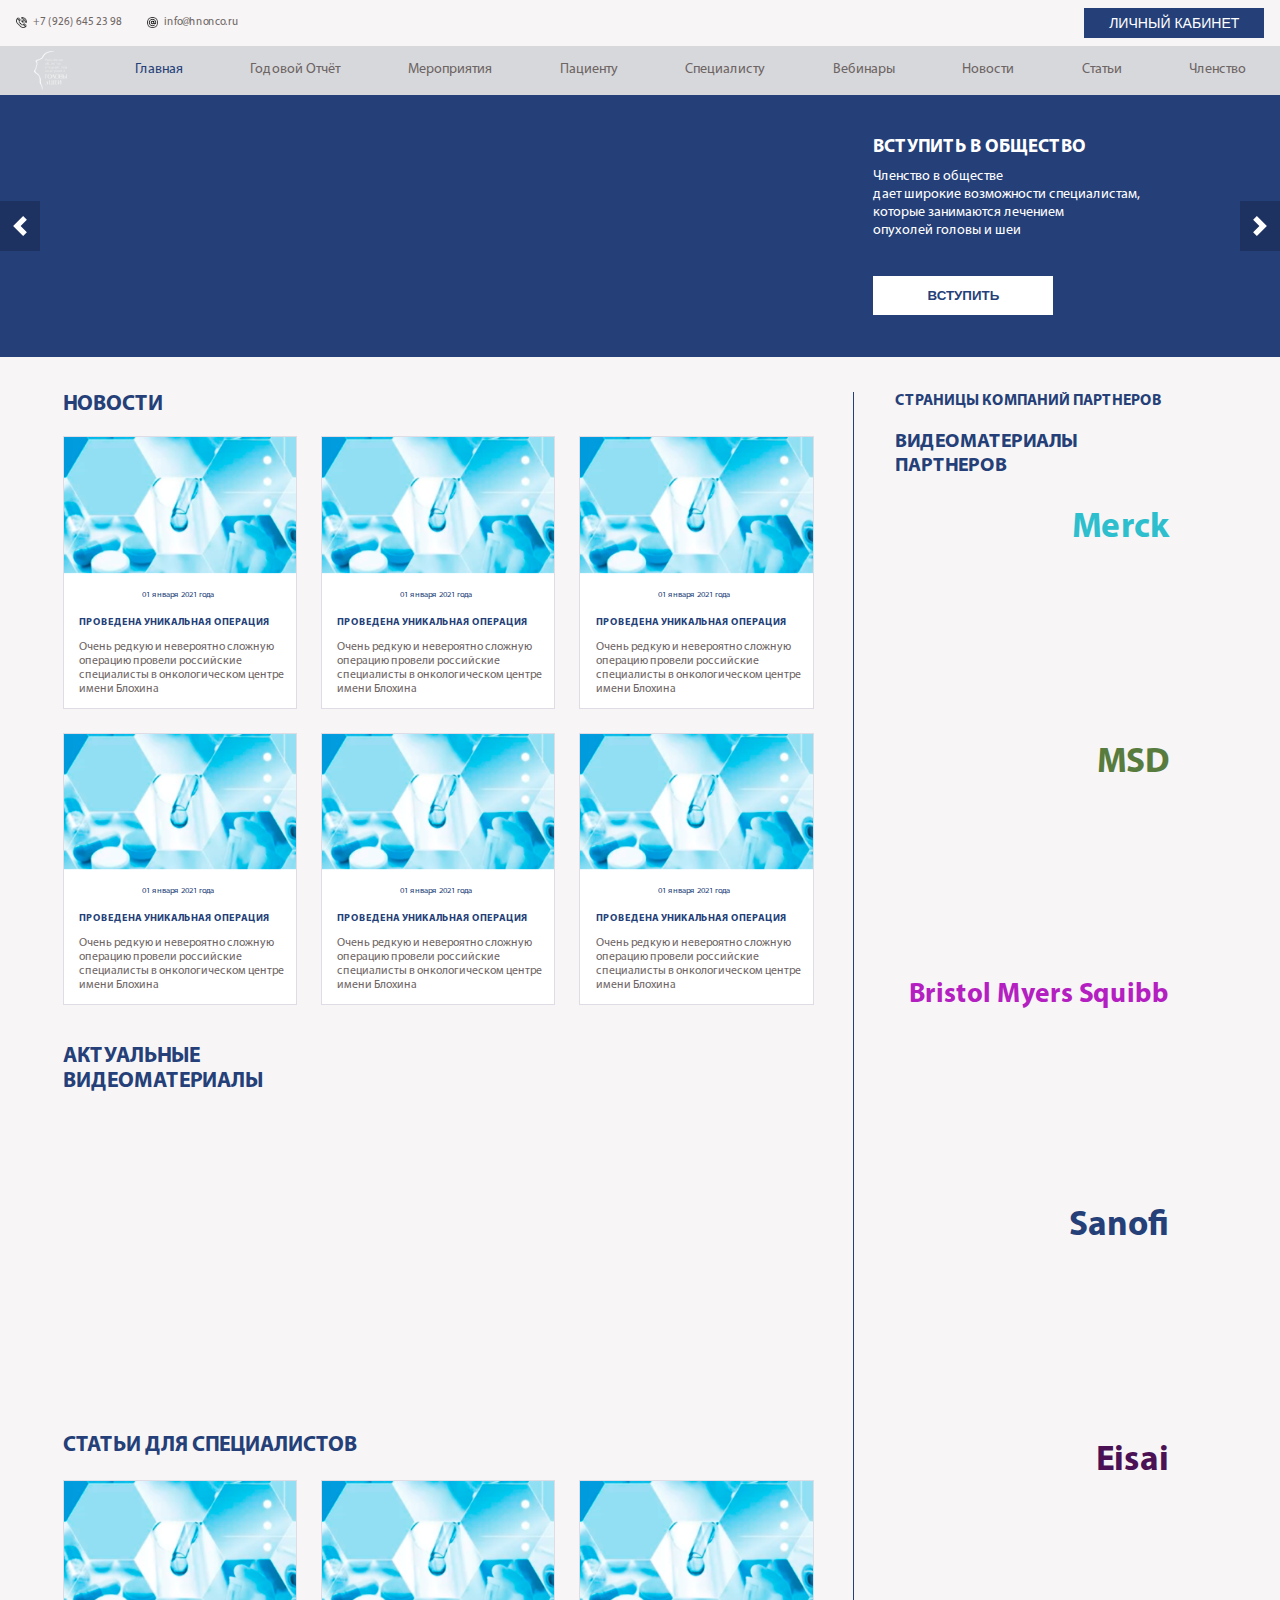
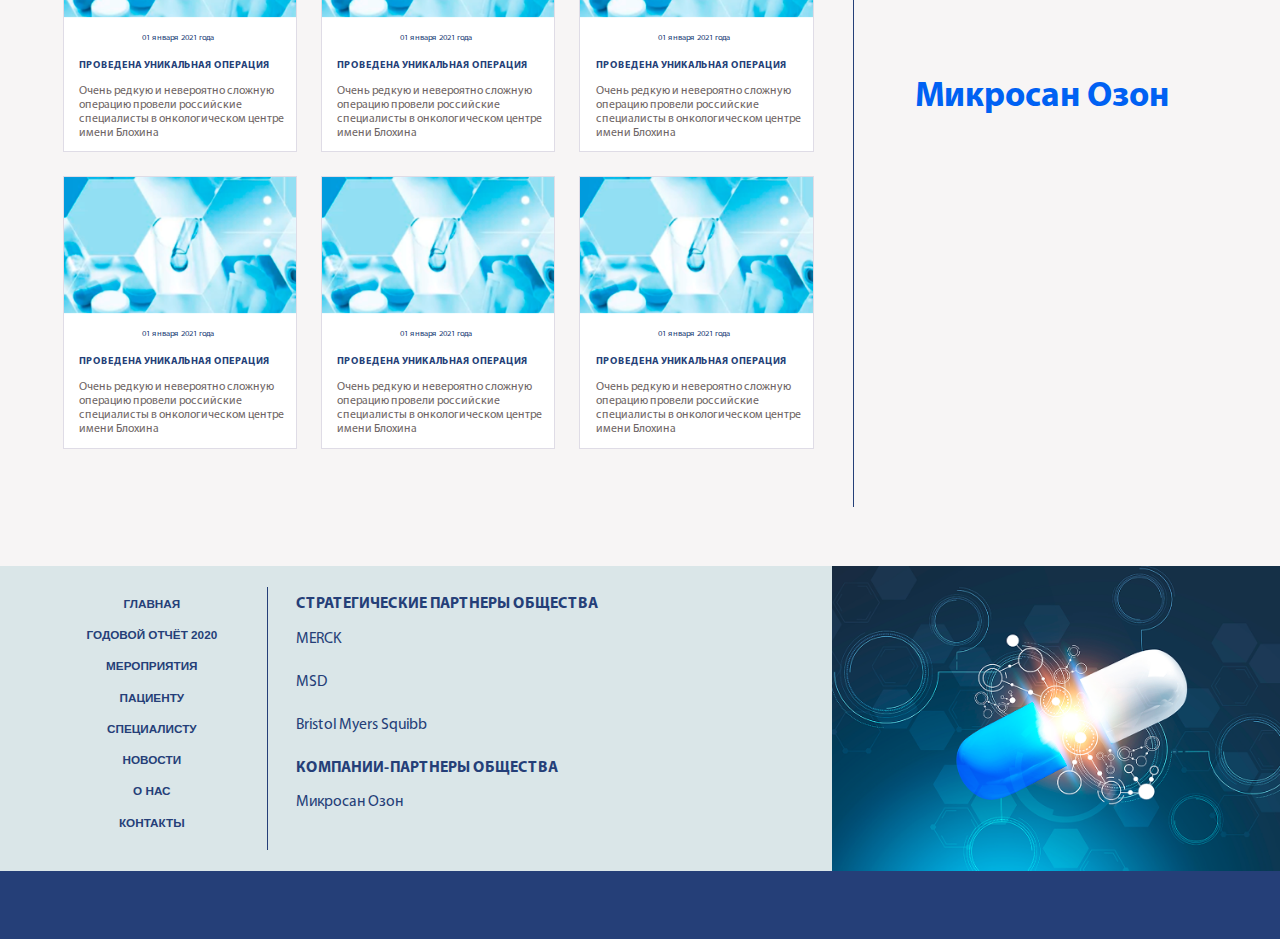
==== commit 81cc8d53: "update think not last ))))" ====
--- a/index.html
+++ b/index.html
@@ -421,8 +421,8 @@
                     <button class="info-nav__btn" datafilter="main">
                         <p>ГЛАВНАЯ</p>
                     </button>
-                    <button class="info-nav__btn clicked" datafilter="report2020">
-                        <p>ОТЧЁТ 2020</p>
+                    <button class="info-nav__btn" datafilter="report2020">
+                        <p>ГОДОВОЙ ОТЧЁТ 2020</p>
                     </button>
                     <button class="info-nav__btn" datafilter="events">
                         <p>МЕРОПРИЯТИЯ</p>
--- a/styles/css/main.css
+++ b/styles/css/main.css
@@ -591,7 +591,7 @@
   margin: 0rem;
   padding: 0rem;
   margin: 0.88889rem 0rem;
-  width: 14.22222rem;
+  width: 16rem;
   height: 1.06667rem;
   z-index: 2;
   outline: none;
@@ -695,12 +695,27 @@
 }
 
 .info-object__link:hover {
-  color: #00887c;
   font-size: 1.95556rem;
   -webkit-transition-timing-function: ease;
           transition-timing-function: ease;
   -webkit-transition: 0.3s;
   transition: 0.3s;
+}
+
+.info-object__link:nth-child(2):hover {
+  color: #2dbfce;
+}
+
+.info-object__link:nth-child(3):hover {
+  color: #587c3d;
+}
+
+.info-object__link:nth-child(4):hover {
+  color: #b41fc1;
+}
+
+.info-object__link:nth-child(6):hover {
+  color: #0061f3;
 }
 
 .info-object__link:hover::before {
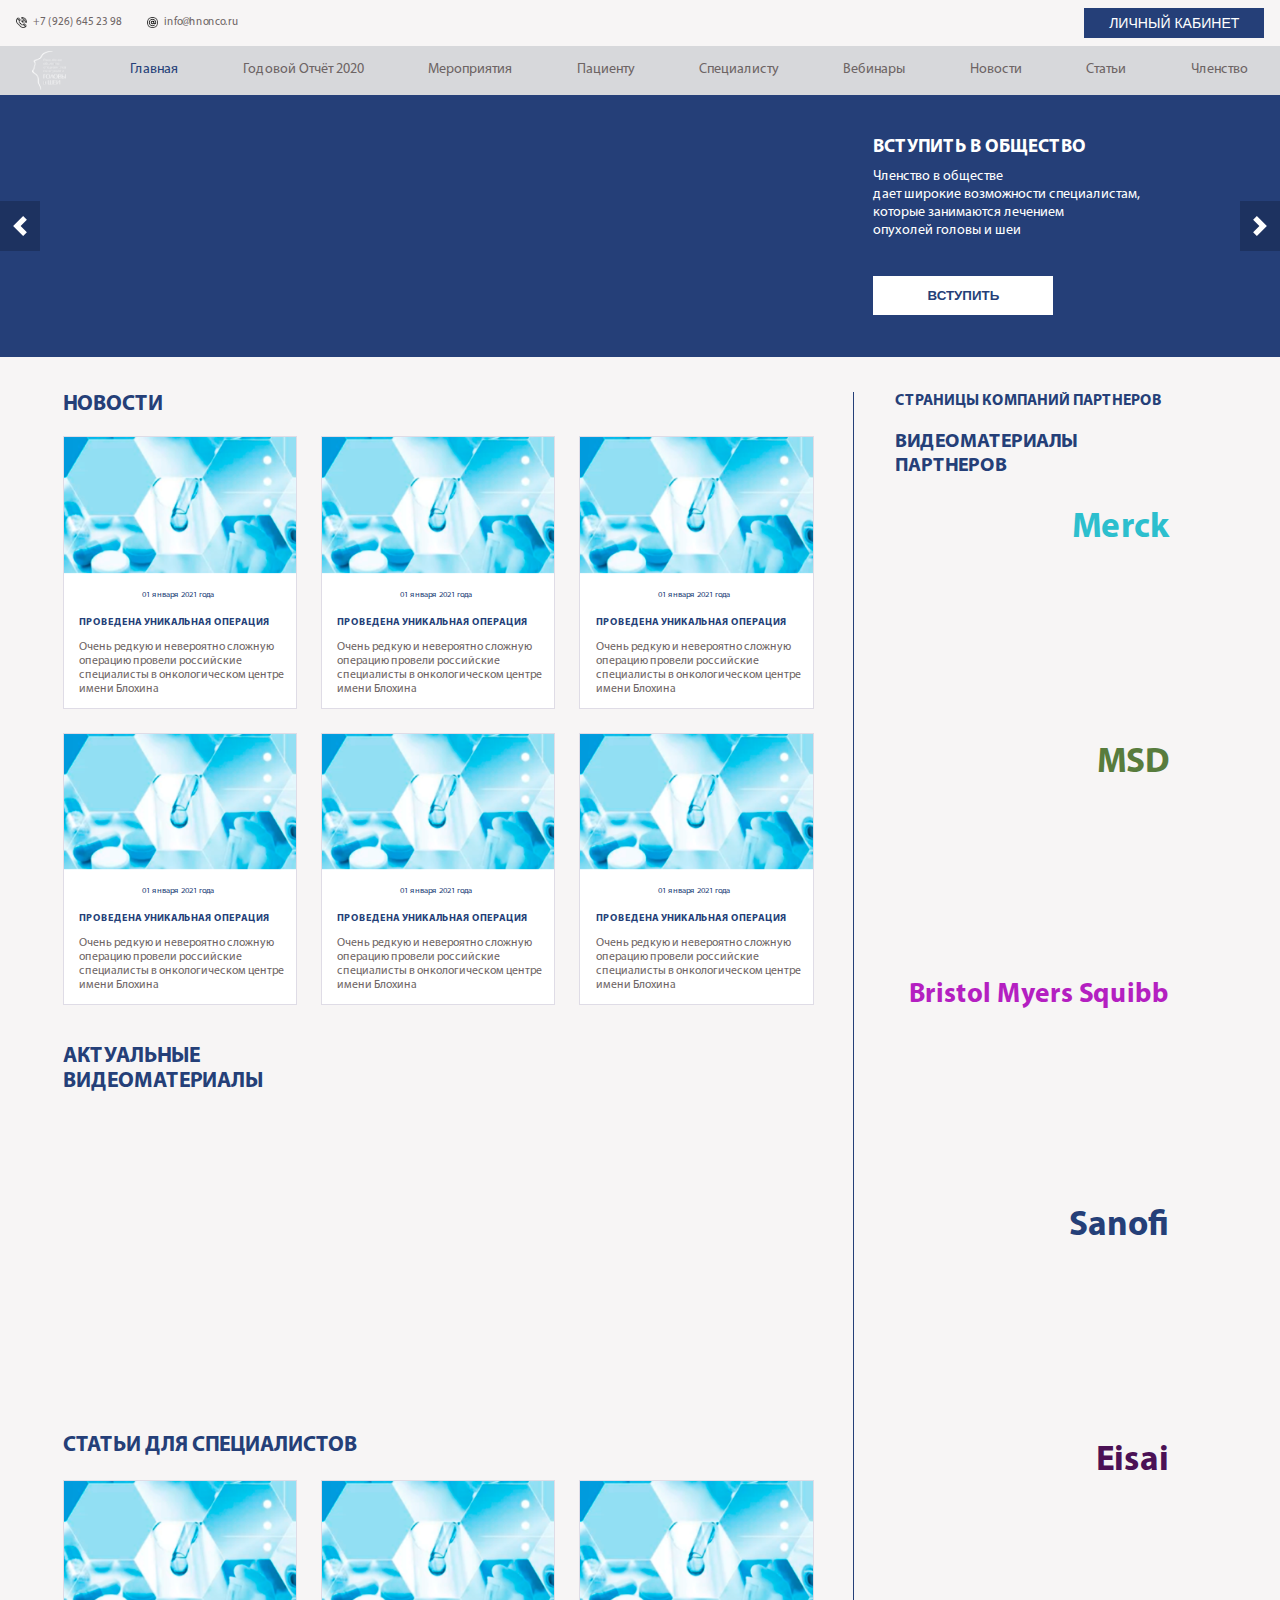
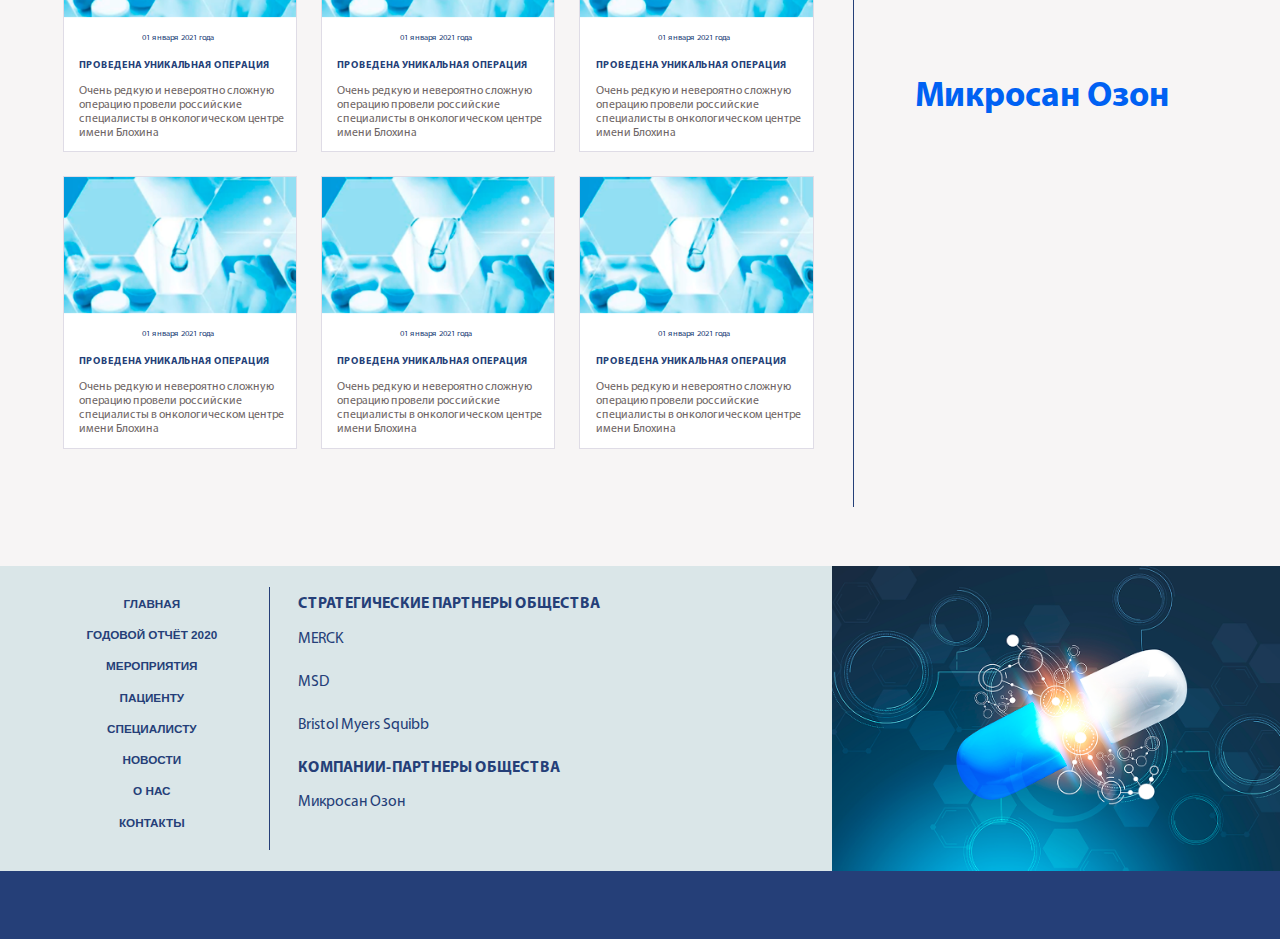
==== commit 0a159c88: "update" ====
--- a/index.html
+++ b/index.html
@@ -49,14 +49,25 @@
         <img src="./img/logo.png" alt="logo" class="navigation__logo">
 
         <a href="#" class="navigation__link clicked-link">Главная</a>
-        <a href="#" class="navigation__link">Годовой отчёт</a>
+        <a href="#" class="navigation__link">Годовой отчёт 2020</a>
         <a href="#" class="navigation__link">Мероприятия</a>
-        <a href="#" class="navigation__link">Пациенту</a>
-        <a href="#" class="navigation__link">Специалисту</a>
-        <a href="#" class="navigation__link">Вебинары</a>
+        <a href="#" class="navigation__link link-delete">Пациенту</a>
+        <a href="#" class="navigation__link link-delete">Специалисту</a>
+        <a href="#" class="navigation__link link-delete">Вебинары</a>
+
+        <button class="navigation__btn link-add" id="nav__btn">Партнёры</button>
+        <div class="navigation__container-links navigation__container-unactive">
+            <h6 class="navigation__title">Страницы компаний партнёров</h6>
+            <a href="#" class="navigation__link">Merck</a>
+            <a href="#" class="navigation__link">MSD</a>
+            <a href="#" class="navigation__link">Brystol</a>
+            <a href="#" class="navigation__link">Микросан Озон</a>
+            <h6 class="navigation__title">Видеоматериалы компаний партнёров</h6>
+        </div>
         <a href="#" class="navigation__link">Новости</a>
         <a href="#" class="navigation__link">Статьи</a>
         <a href="#" class="navigation__link">Членство</a>
+
     </nav>
 
     <section class="content">
@@ -461,6 +472,7 @@
     </section>
     <footer class="footer"></footer>
 </body>
+<script src="./js/navigation-container.js"></script>
 <script src="./js/wow.min.js"></script>
 <script>
     new WOW().init();
--- a/styles/css/main.css
+++ b/styles/css/main.css
@@ -212,6 +212,78 @@
   font-size: 1.28rem;
 }
 
+.navigation__burger {
+  display: block;
+  position: relative;
+  width: 34px;
+  height: 26.5px;
+  z-index: 20;
+}
+
+.navigation__burger span {
+  position: absolute;
+  left: 0;
+  top: 11.34px;
+  width: 34px;
+  height: 4px;
+  background-color: #6B95FF;
+  -webkit-transition: all 0.2s ease 0s;
+  transition: all 0.2s ease 0s;
+}
+
+.navigation__burger::before {
+  content: '';
+  position: absolute;
+  left: 0;
+  top: 0;
+  width: 34px;
+  height: 4px;
+  background-color: #6B95FF;
+  -webkit-transition: all 0.2s ease 0s;
+  transition: all 0.2s ease 0s;
+}
+
+.navigation__burger::after {
+  content: '';
+  position: absolute;
+  left: 0;
+  bottom: 0;
+  width: 34px;
+  height: 4px;
+  background-color: #6B95FF;
+  -webkit-transition: all 0.2s ease 0s;
+  transition: all 0.2s ease 0s;
+}
+
+.navigation__burger.burger-active span {
+  -webkit-transform: scale(0);
+          transform: scale(0);
+}
+
+.navigation__burger.burger-active::before {
+  -webkit-transform: rotate(45deg);
+          transform: rotate(45deg);
+  top: 11px;
+}
+
+.navigation__burger.burger-active::after {
+  -webkit-transform: rotate(-45deg);
+          transform: rotate(-45deg);
+  bottom: 11px;
+}
+
+.navigation__btn {
+  color: white;
+  background-color: transparent;
+  outline: none;
+  border-width: 0px;
+  text-transform: capitalize;
+  text-decoration: none;
+  margin: 1rem 0rem;
+  padding: 0rem;
+  font-size: 1.28rem;
+}
+
 .clicked-link {
   color: #253f78;
 }
@@ -242,6 +314,52 @@
   100% {
     opacity: 1;
     -webkit-transform: translateY(0);
+  }
+}
+
+.navigation__container-links {
+  display: -webkit-box;
+  display: -ms-flexbox;
+  display: flex;
+  -webkit-box-orient: vertical;
+  -webkit-box-direction: normal;
+      -ms-flex-direction: column;
+          flex-direction: column;
+  -webkit-animation-name: fadeInDownBig;
+          animation-name: fadeInDownBig;
+  -webkit-animation-timing-function: ease;
+          animation-timing-function: ease;
+  -webkit-animation-duration: 1.5s;
+          animation-duration: 1.5s;
+}
+
+.navigation__container-unactive {
+  display: none;
+}
+
+.navigation__title {
+  margin: 0rem;
+  color: white;
+  font-weight: bold;
+  font-size: 1.3rem;
+  margin: 1rem 0rem;
+}
+
+@-webkit-keyframes fadeInDownBig {
+  0% {
+    opacity: 0;
+  }
+  100% {
+    opacity: 1;
+  }
+}
+
+@keyframes fadeInDownBig {
+  0% {
+    opacity: 0;
+  }
+  100% {
+    opacity: 1;
   }
 }
 
@@ -591,7 +709,7 @@
   margin: 0rem;
   padding: 0rem;
   margin: 0.88889rem 0rem;
-  width: 16rem;
+  width: 16.35556rem;
   height: 1.06667rem;
   z-index: 2;
   outline: none;
@@ -637,6 +755,10 @@
   font-size: 1.42222rem;
 }
 
+.link-add {
+  display: none;
+}
+
 .clicked::after {
   content: '';
   position: absolute;
@@ -765,6 +887,12 @@
 }
 
 @media screen and (min-width: 1px) and (max-width: 767px) {
+  .link-add {
+    display: inline;
+  }
+  .link-delete {
+    display: none;
+  }
   .catalog {
     display: none;
   }
@@ -805,10 +933,13 @@
     -webkit-box-direction: normal;
         -ms-flex-direction: column;
             flex-direction: column;
-    -webkit-box-align: center;
-        -ms-flex-align: center;
-            align-items: center;
-    background-color: #d7d8db;
+    -webkit-box-align: start;
+        -ms-flex-align: start;
+            align-items: flex-start;
+    padding-left: 5rem;
+    padding-top: 2rem;
+    padding-bottom: 1rem;
+    background-color: #253f78;
   }
   .navigation__logo {
     height: 3.55556rem;
@@ -818,8 +949,11 @@
     margin: 1.11111rem 0rem;
     text-transform: capitalize;
     text-decoration: none;
-    color: #6d6464;
+    color: white;
     font-size: 1.28rem;
+  }
+  .navigation__burger {
+    display: none;
   }
   .blocks {
     -webkit-box-flex: 0;
